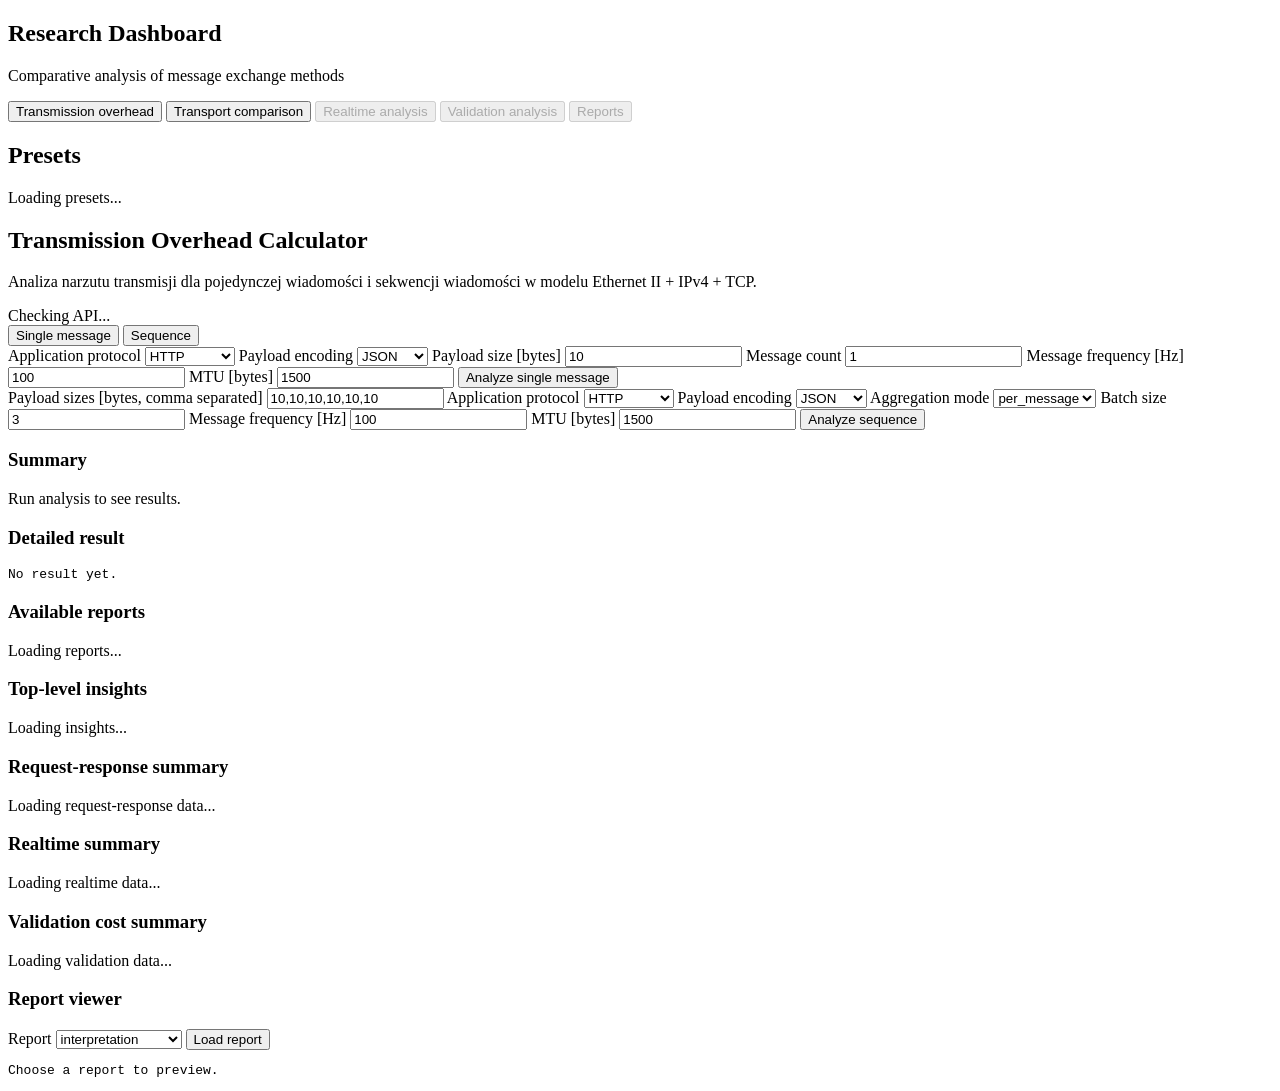
==== app/frontend/static/index.html @ 970f2571 "frontend" ====
<!DOCTYPE html>
<html lang="pl">
  <head>
    <meta charset="UTF-8" />
    <meta name="viewport" content="width=device-width, initial-scale=1.0" />
    <title>Network Message Comparison — Research Dashboard</title>
    <link rel="stylesheet" href="/static/styles.css" />
  </head>
  <body>
    <div class="layout">
      <aside class="sidebar">
        <h1 class="app-title">Research Dashboard</h1>
        <p class="app-subtitle">
          Comparative analysis of message exchange methods
        </p>

        <nav class="nav">
          <button class="nav-item active" id="nav-overhead">
            Transmission overhead
          </button>
          <button class="nav-item" id="nav-transport">
            Transport comparison
          </button>
          <button class="nav-item" disabled>Realtime analysis</button>
          <button class="nav-item" disabled>Validation analysis</button>
          <button class="nav-item" disabled>Reports</button>
        </nav>

        <section class="presets-panel">
          <h2>Presets</h2>
          <div id="presets-content">Loading presets...</div>
        </section>
      </aside>

      <main class="main-content">
        <header class="page-header">
          <div>
            <h2 id="page-title">Transmission Overhead Calculator</h2>
            <p id="page-description">
              Analiza narzutu transmisji dla pojedynczej wiadomości i sekwencji
              wiadomości w modelu Ethernet II + IPv4 + TCP.
            </p>
          </div>
          <div class="status-badge" id="api-status">Checking API...</div>
        </header>

        <section id="view-overhead">
          <section class="panel">
            <div class="mode-switch">
              <button id="single-tab" class="tab-button active">Single message</button>
              <button id="sequence-tab" class="tab-button">Sequence</button>
            </div>

            <div id="single-form-section">
              <form id="single-form" class="form-grid">
                <label>
                  Application protocol
                  <select name="application_protocol">
                    <option value="http">HTTP</option>
                    <option value="websocket">WebSocket</option>
                    <option value="grpc">gRPC</option>
                  </select>
                </label>

                <label>
                  Payload encoding
                  <select name="payload_encoding">
                    <option value="json">JSON</option>
                    <option value="protobuf">protobuf</option>
                  </select>
                </label>

                <label>
                  Payload size [bytes]
                  <input type="number" name="payload_size_bytes" value="10" min="1" />
                </label>

                <label>
                  Message count
                  <input type="number" name="message_count" value="1" min="1" />
                </label>

                <label>
                  Message frequency [Hz]
                  <input
                    type="number"
                    name="message_frequency_hz"
                    value="100"
                    min="0.0001"
                    step="0.1"
                  />
                </label>

                <label>
                  MTU [bytes]
                  <input type="number" name="mtu_bytes" value="1500" min="68" />
                </label>

                <button type="submit" class="primary-button">
                  Analyze single message
                </button>
              </form>
            </div>

            <div id="sequence-form-section" class="hidden">
              <form id="sequence-form" class="form-grid">
                <label class="wide">
                  Payload sizes [bytes, comma separated]
                  <input
                    type="text"
                    name="payload_sizes_bytes"
                    value="10,10,10,10,10,10"
                  />
                </label>

                <label>
                  Application protocol
                  <select name="application_protocol">
                    <option value="http">HTTP</option>
                    <option value="websocket">WebSocket</option>
                    <option value="grpc">gRPC</option>
                  </select>
                </label>

                <label>
                  Payload encoding
                  <select name="payload_encoding">
                    <option value="json">JSON</option>
                    <option value="protobuf">protobuf</option>
                  </select>
                </label>

                <label>
                  Aggregation mode
                  <select name="aggregation_mode">
                    <option value="per_message">per_message</option>
                    <option value="batched">batched</option>
                    <option value="nagle_like">nagle_like</option>
                  </select>
                </label>

                <label>
                  Batch size
                  <input type="number" name="batch_size" value="3" min="1" />
                </label>

                <label>
                  Message frequency [Hz]
                  <input
                    type="number"
                    name="message_frequency_hz"
                    value="100"
                    min="0.0001"
                    step="0.1"
                  />
                </label>

                <label>
                  MTU [bytes]
                  <input type="number" name="mtu_bytes" value="1500" min="68" />
                </label>

                <button type="submit" class="primary-button">
                  Analyze sequence
                </button>
              </form>
            </div>
          </section>

          <section class="panel">
            <h3>Summary</h3>
            <div id="summary-cards" class="summary-grid">
              <div class="summary-card muted">Run analysis to see results.</div>
            </div>
          </section>

          <section class="panel">
            <h3>Detailed result</h3>
            <pre id="result-json" class="result-box">No result yet.</pre>
          </section>
        </section>

        <section id="view-transport" class="hidden">
          <section class="panel">
            <h3>Available reports</h3>
            <div id="available-reports" class="summary-grid">
              <div class="summary-card muted">Loading reports...</div>
            </div>
          </section>

          <section class="panel">
            <h3>Top-level insights</h3>
            <div id="insights-cards" class="summary-grid">
              <div class="summary-card muted">Loading insights...</div>
            </div>
          </section>

          <section class="panel">
            <h3>Request-response summary</h3>
            <div id="transport-summary-cards" class="summary-grid">
              <div class="summary-card muted">Loading request-response data...</div>
            </div>
            <div id="request-response-table"></div>
          </section>

          <section class="panel">
            <h3>Realtime summary</h3>
            <div id="realtime-summary-cards" class="summary-grid">
              <div class="summary-card muted">Loading realtime data...</div>
            </div>
            <div id="realtime-table"></div>
          </section>

          <section class="panel">
            <h3>Validation cost summary</h3>
            <div id="validation-summary-cards" class="summary-grid">
              <div class="summary-card muted">Loading validation data...</div>
            </div>
            <div id="validation-table"></div>
          </section>

          <section class="panel">
            <h3>Report viewer</h3>
            <div class="report-viewer-controls">
              <label>
                Report
                <select id="report-select">
                  <option value="interpretation">interpretation</option>
                  <option value="combined">combined</option>
                  <option value="request-response">request-response</option>
                  <option value="realtime-fetch">realtime-fetch</option>
                  <option value="message-size">message-size</option>
                  <option value="validation-cost">validation-cost</option>
                  <option value="overhead-demo">overhead-demo</option>
                </select>
              </label>
              <button id="load-report-button" class="primary-button secondary-button">
                Load report
              </button>
            </div>
            <pre id="report-viewer" class="result-box">Choose a report to preview.</pre>
          </section>
        </section>
      </main>
    </div>

    <script src="/static/app.js"></script>
  </body>
</html>
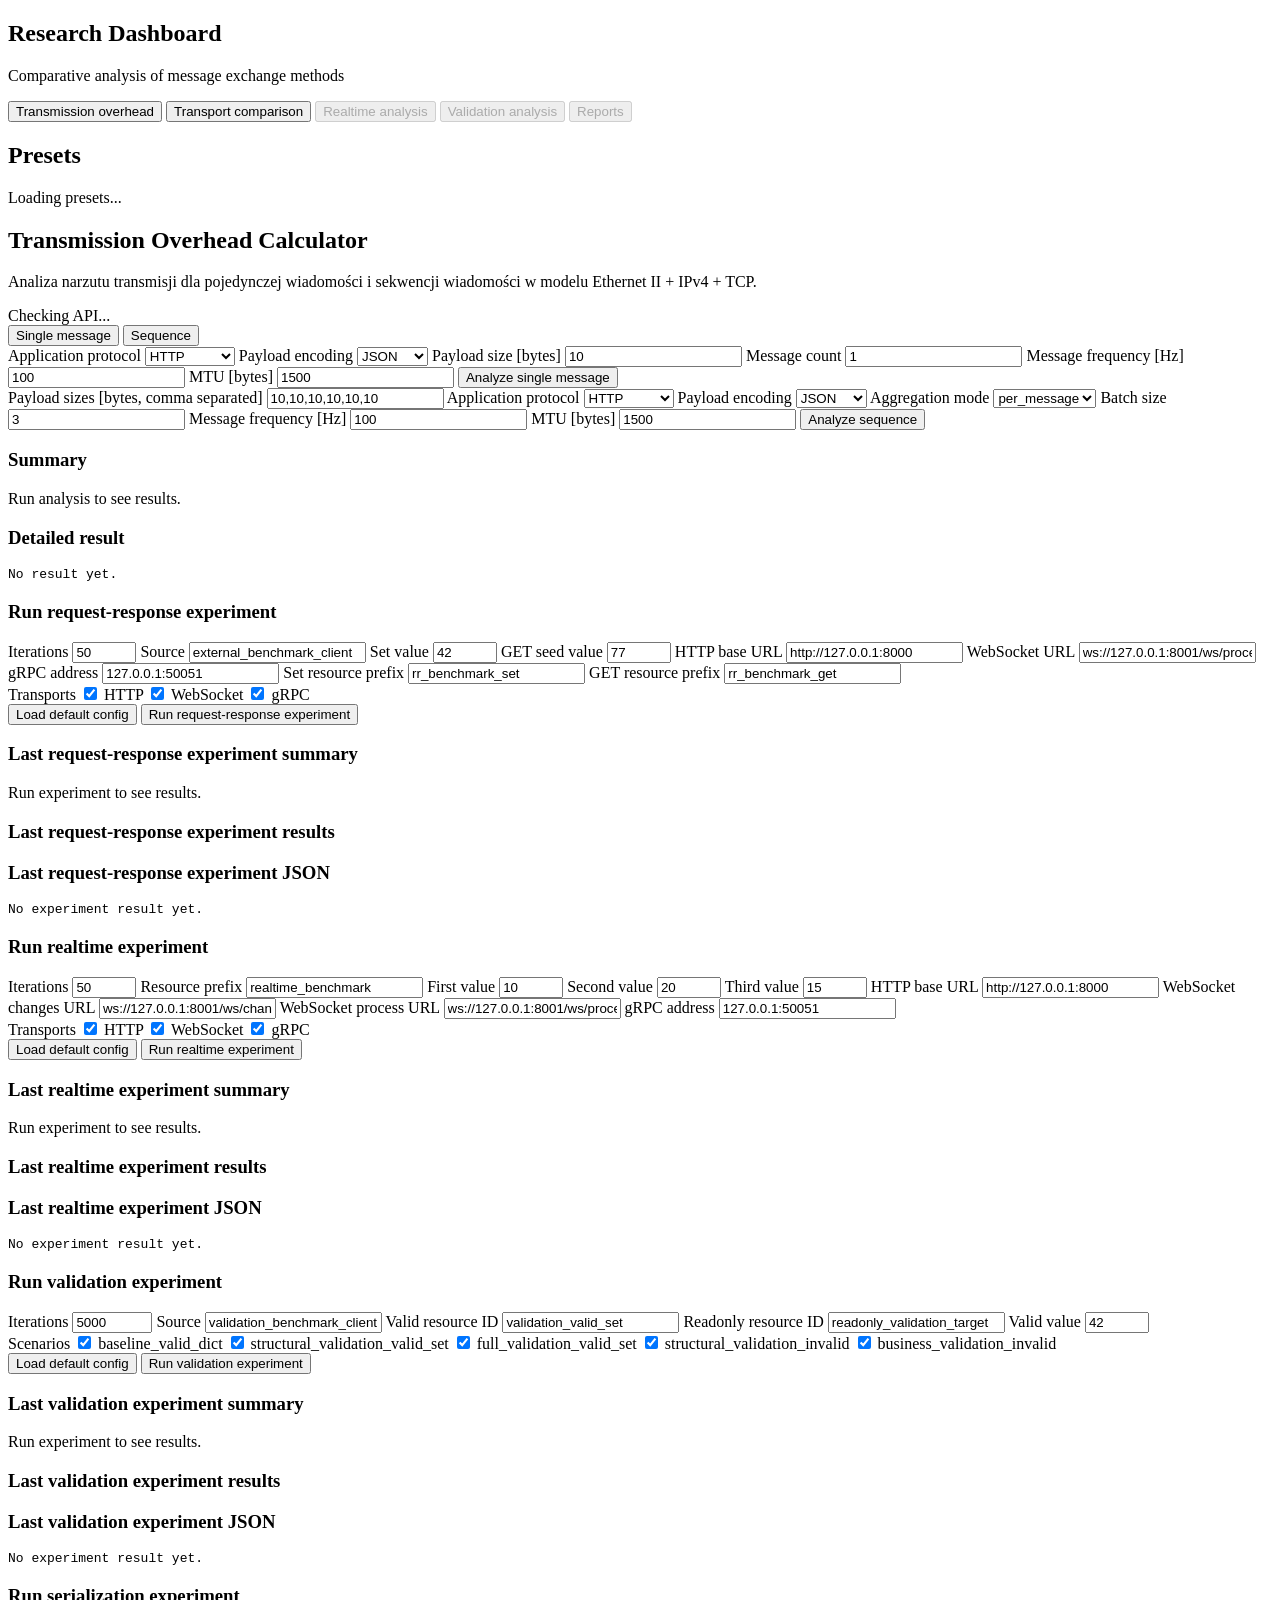
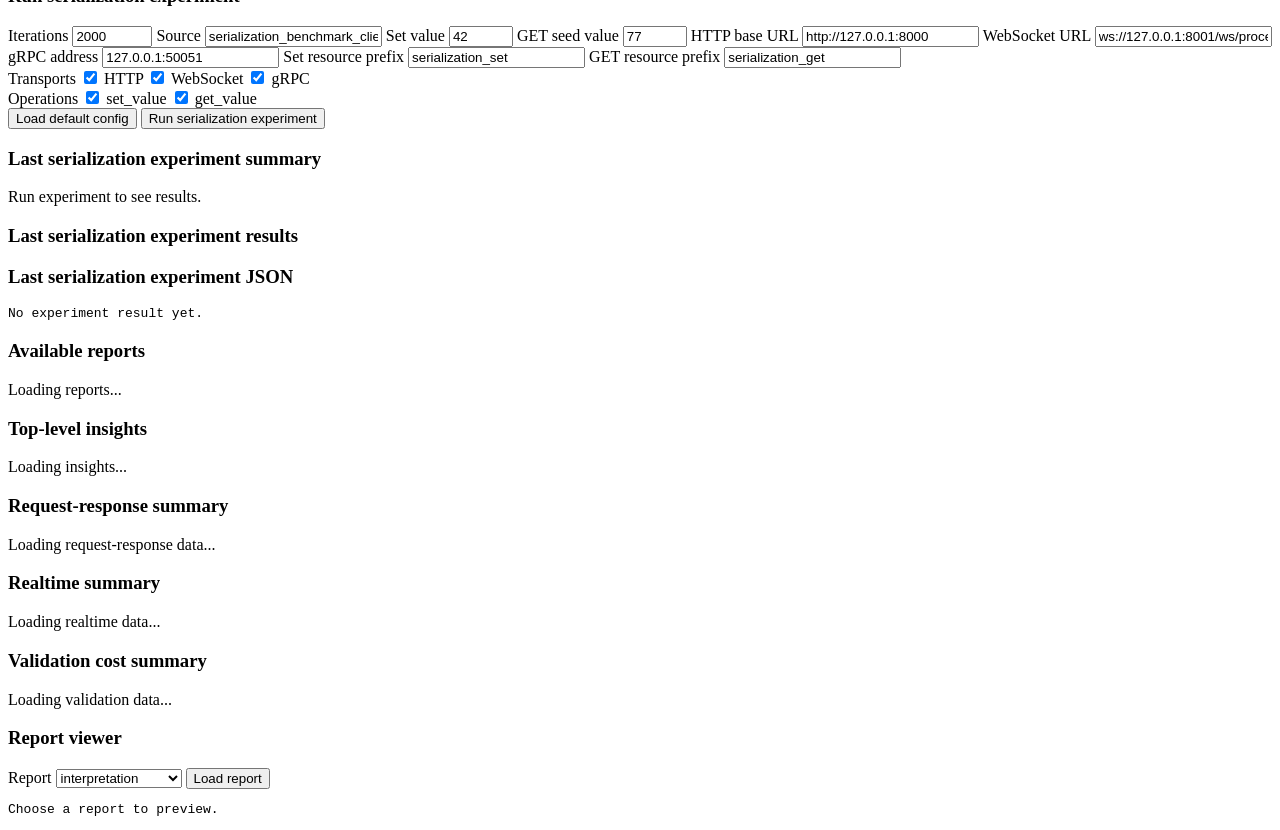
==== commit c5d66d3f: "parameterization" ====
--- a/app/frontend/static/index.html
+++ b/app/frontend/static/index.html
@@ -182,6 +182,374 @@
 
         <section id="view-transport" class="hidden">
           <section class="panel">
+            <h3>Run request-response experiment</h3>
+            <form id="request-response-experiment-form" class="form-grid">
+              <label>
+                Iterations
+                <input type="number" name="iterations" value="50" min="1" max="5000" />
+              </label>
+
+              <label>
+                Source
+                <input type="text" name="source" value="external_benchmark_client" />
+              </label>
+
+              <label>
+                Set value
+                <input type="number" name="set_value" value="42" min="0" max="1000" />
+              </label>
+
+              <label>
+                GET seed value
+                <input type="number" name="get_seed_value" value="77" min="0" max="1000" />
+              </label>
+
+              <label>
+                HTTP base URL
+                <input type="text" name="http_base_url" value="http://127.0.0.1:8000" />
+              </label>
+
+              <label>
+                WebSocket URL
+                <input type="text" name="ws_url" value="ws://127.0.0.1:8001/ws/process" />
+              </label>
+
+              <label>
+                gRPC address
+                <input type="text" name="grpc_address" value="127.0.0.1:50051" />
+              </label>
+
+              <label>
+                Set resource prefix
+                <input type="text" name="set_resource_prefix" value="rr_benchmark_set" />
+              </label>
+
+              <label>
+                GET resource prefix
+                <input type="text" name="get_resource_prefix" value="rr_benchmark_get" />
+              </label>
+
+              <div class="checkbox-group wide">
+                <span class="checkbox-group-title">Transports</span>
+                <label class="checkbox-inline">
+                  <input type="checkbox" name="transport_http" checked />
+                  HTTP
+                </label>
+                <label class="checkbox-inline">
+                  <input type="checkbox" name="transport_ws" checked />
+                  WebSocket
+                </label>
+                <label class="checkbox-inline">
+                  <input type="checkbox" name="transport_grpc" checked />
+                  gRPC
+                </label>
+              </div>
+
+              <div class="form-actions wide">
+                <button type="button" id="load-request-response-defaults" class="primary-button secondary-button">
+                  Load default config
+                </button>
+                <button type="submit" class="primary-button">
+                  Run request-response experiment
+                </button>
+              </div>
+            </form>
+          </section>
+
+          <section class="panel">
+            <h3>Last request-response experiment summary</h3>
+            <div id="request-response-run-summary" class="summary-grid">
+              <div class="summary-card muted">Run experiment to see results.</div>
+            </div>
+          </section>
+
+          <section class="panel">
+            <h3>Last request-response experiment results</h3>
+            <div id="request-response-run-table"></div>
+          </section>
+
+          <section class="panel">
+            <h3>Last request-response experiment JSON</h3>
+            <pre id="request-response-run-json" class="result-box">No experiment result yet.</pre>
+          </section>
+
+          <section class="panel">
+            <h3>Run realtime experiment</h3>
+            <form id="realtime-experiment-form" class="form-grid">
+              <label>
+                Iterations
+                <input type="number" name="iterations" value="50" min="1" max="5000" />
+              </label>
+
+              <label>
+                Resource prefix
+                <input type="text" name="resource_prefix" value="realtime_benchmark" />
+              </label>
+
+              <label>
+                First value
+                <input type="number" name="first_value" value="10" min="0" max="1000" />
+              </label>
+
+              <label>
+                Second value
+                <input type="number" name="second_value" value="20" min="0" max="1000" />
+              </label>
+
+              <label>
+                Third value
+                <input type="number" name="third_value" value="15" min="0" max="1000" />
+              </label>
+
+              <label>
+                HTTP base URL
+                <input type="text" name="http_base_url" value="http://127.0.0.1:8000" />
+              </label>
+
+              <label>
+                WebSocket changes URL
+                <input type="text" name="ws_changes_url" value="ws://127.0.0.1:8001/ws/changes" />
+              </label>
+
+              <label>
+                WebSocket process URL
+                <input type="text" name="ws_process_url" value="ws://127.0.0.1:8001/ws/process" />
+              </label>
+
+              <label>
+                gRPC address
+                <input type="text" name="grpc_address" value="127.0.0.1:50051" />
+              </label>
+
+              <div class="checkbox-group wide">
+                <span class="checkbox-group-title">Transports</span>
+                <label class="checkbox-inline">
+                  <input type="checkbox" name="realtime_transport_http" checked />
+                  HTTP
+                </label>
+                <label class="checkbox-inline">
+                  <input type="checkbox" name="realtime_transport_ws" checked />
+                  WebSocket
+                </label>
+                <label class="checkbox-inline">
+                  <input type="checkbox" name="realtime_transport_grpc" checked />
+                  gRPC
+                </label>
+              </div>
+
+              <div class="form-actions wide">
+                <button type="button" id="load-realtime-defaults" class="primary-button secondary-button">
+                  Load default config
+                </button>
+                <button type="submit" class="primary-button">
+                  Run realtime experiment
+                </button>
+              </div>
+            </form>
+          </section>
+
+          <section class="panel">
+            <h3>Last realtime experiment summary</h3>
+            <div id="realtime-run-summary" class="summary-grid">
+              <div class="summary-card muted">Run experiment to see results.</div>
+            </div>
+          </section>
+
+          <section class="panel">
+            <h3>Last realtime experiment results</h3>
+            <div id="realtime-run-table"></div>
+          </section>
+
+          <section class="panel">
+            <h3>Last realtime experiment JSON</h3>
+            <pre id="realtime-run-json" class="result-box">No experiment result yet.</pre>
+          </section>
+
+          <section class="panel">
+            <h3>Run validation experiment</h3>
+            <form id="validation-experiment-form" class="form-grid">
+              <label>
+                Iterations
+                <input type="number" name="iterations" value="5000" min="1" max="200000" />
+              </label>
+
+              <label>
+                Source
+                <input type="text" name="source" value="validation_benchmark_client" />
+              </label>
+
+              <label>
+                Valid resource ID
+                <input type="text" name="valid_resource_id" value="validation_valid_set" />
+              </label>
+
+              <label>
+                Readonly resource ID
+                <input type="text" name="readonly_resource_id" value="readonly_validation_target" />
+              </label>
+
+              <label>
+                Valid value
+                <input type="number" name="valid_value" value="42" min="0" max="1000" />
+              </label>
+
+              <div class="checkbox-group wide">
+                <span class="checkbox-group-title">Scenarios</span>
+                <label class="checkbox-inline">
+                  <input type="checkbox" name="scenario_baseline_valid_dict" checked />
+                  baseline_valid_dict
+                </label>
+                <label class="checkbox-inline">
+                  <input type="checkbox" name="scenario_structural_validation_valid_set" checked />
+                  structural_validation_valid_set
+                </label>
+                <label class="checkbox-inline">
+                  <input type="checkbox" name="scenario_full_validation_valid_set" checked />
+                  full_validation_valid_set
+                </label>
+                <label class="checkbox-inline">
+                  <input type="checkbox" name="scenario_structural_validation_invalid" checked />
+                  structural_validation_invalid
+                </label>
+                <label class="checkbox-inline">
+                  <input type="checkbox" name="scenario_business_validation_invalid" checked />
+                  business_validation_invalid
+                </label>
+              </div>
+
+              <div class="form-actions wide">
+                <button type="button" id="load-validation-defaults" class="primary-button secondary-button">
+                  Load default config
+                </button>
+                <button type="submit" class="primary-button">
+                  Run validation experiment
+                </button>
+              </div>
+            </form>
+          </section>
+
+          <section class="panel">
+            <h3>Last validation experiment summary</h3>
+            <div id="validation-run-summary" class="summary-grid">
+              <div class="summary-card muted">Run experiment to see results.</div>
+            </div>
+          </section>
+
+          <section class="panel">
+            <h3>Last validation experiment results</h3>
+            <div id="validation-run-table"></div>
+          </section>
+
+          <section class="panel">
+            <h3>Last validation experiment JSON</h3>
+            <pre id="validation-run-json" class="result-box">No experiment result yet.</pre>
+          </section>
+
+          <section class="panel">
+            <h3>Run serialization experiment</h3>
+            <form id="serialization-experiment-form" class="form-grid">
+              <label>
+                Iterations
+                <input type="number" name="iterations" value="2000" min="1" max="100000" />
+              </label>
+
+              <label>
+                Source
+                <input type="text" name="source" value="serialization_benchmark_client" />
+              </label>
+
+              <label>
+                Set value
+                <input type="number" name="set_value" value="42" min="0" max="1000" />
+              </label>
+
+              <label>
+                GET seed value
+                <input type="number" name="get_seed_value" value="77" min="0" max="1000" />
+              </label>
+
+              <label>
+                HTTP base URL
+                <input type="text" name="http_base_url" value="http://127.0.0.1:8000" />
+              </label>
+
+              <label>
+                WebSocket URL
+                <input type="text" name="ws_url" value="ws://127.0.0.1:8001/ws/process" />
+              </label>
+
+              <label>
+                gRPC address
+                <input type="text" name="grpc_address" value="127.0.0.1:50051" />
+              </label>
+
+              <label>
+                Set resource prefix
+                <input type="text" name="set_resource_prefix" value="serialization_set" />
+              </label>
+
+              <label>
+                GET resource prefix
+                <input type="text" name="get_resource_prefix" value="serialization_get" />
+              </label>
+
+              <div class="checkbox-group wide">
+                <span class="checkbox-group-title">Transports</span>
+                <label class="checkbox-inline">
+                  <input type="checkbox" name="serialization_transport_http" checked />
+                  HTTP
+                </label>
+                <label class="checkbox-inline">
+                  <input type="checkbox" name="serialization_transport_ws" checked />
+                  WebSocket
+                </label>
+                <label class="checkbox-inline">
+                  <input type="checkbox" name="serialization_transport_grpc" checked />
+                  gRPC
+                </label>
+              </div>
+
+              <div class="checkbox-group wide">
+                <span class="checkbox-group-title">Operations</span>
+                <label class="checkbox-inline">
+                  <input type="checkbox" name="serialization_operation_set_value" checked />
+                  set_value
+                </label>
+                <label class="checkbox-inline">
+                  <input type="checkbox" name="serialization_operation_get_value" checked />
+                  get_value
+                </label>
+              </div>
+
+              <div class="form-actions wide">
+                <button type="button" id="load-serialization-defaults" class="primary-button secondary-button">
+                  Load default config
+                </button>
+                <button type="submit" class="primary-button">
+                  Run serialization experiment
+                </button>
+              </div>
+            </form>
+          </section>
+
+          <section class="panel">
+            <h3>Last serialization experiment summary</h3>
+            <div id="serialization-run-summary" class="summary-grid">
+              <div class="summary-card muted">Run experiment to see results.</div>
+            </div>
+          </section>
+
+          <section class="panel">
+            <h3>Last serialization experiment results</h3>
+            <div id="serialization-run-table"></div>
+          </section>
+
+          <section class="panel">
+            <h3>Last serialization experiment JSON</h3>
+            <pre id="serialization-run-json" class="result-box">No experiment result yet.</pre>
+          </section>
+
+          <section class="panel">
             <h3>Available reports</h3>
             <div id="available-reports" class="summary-grid">
               <div class="summary-card muted">Loading reports...</div>
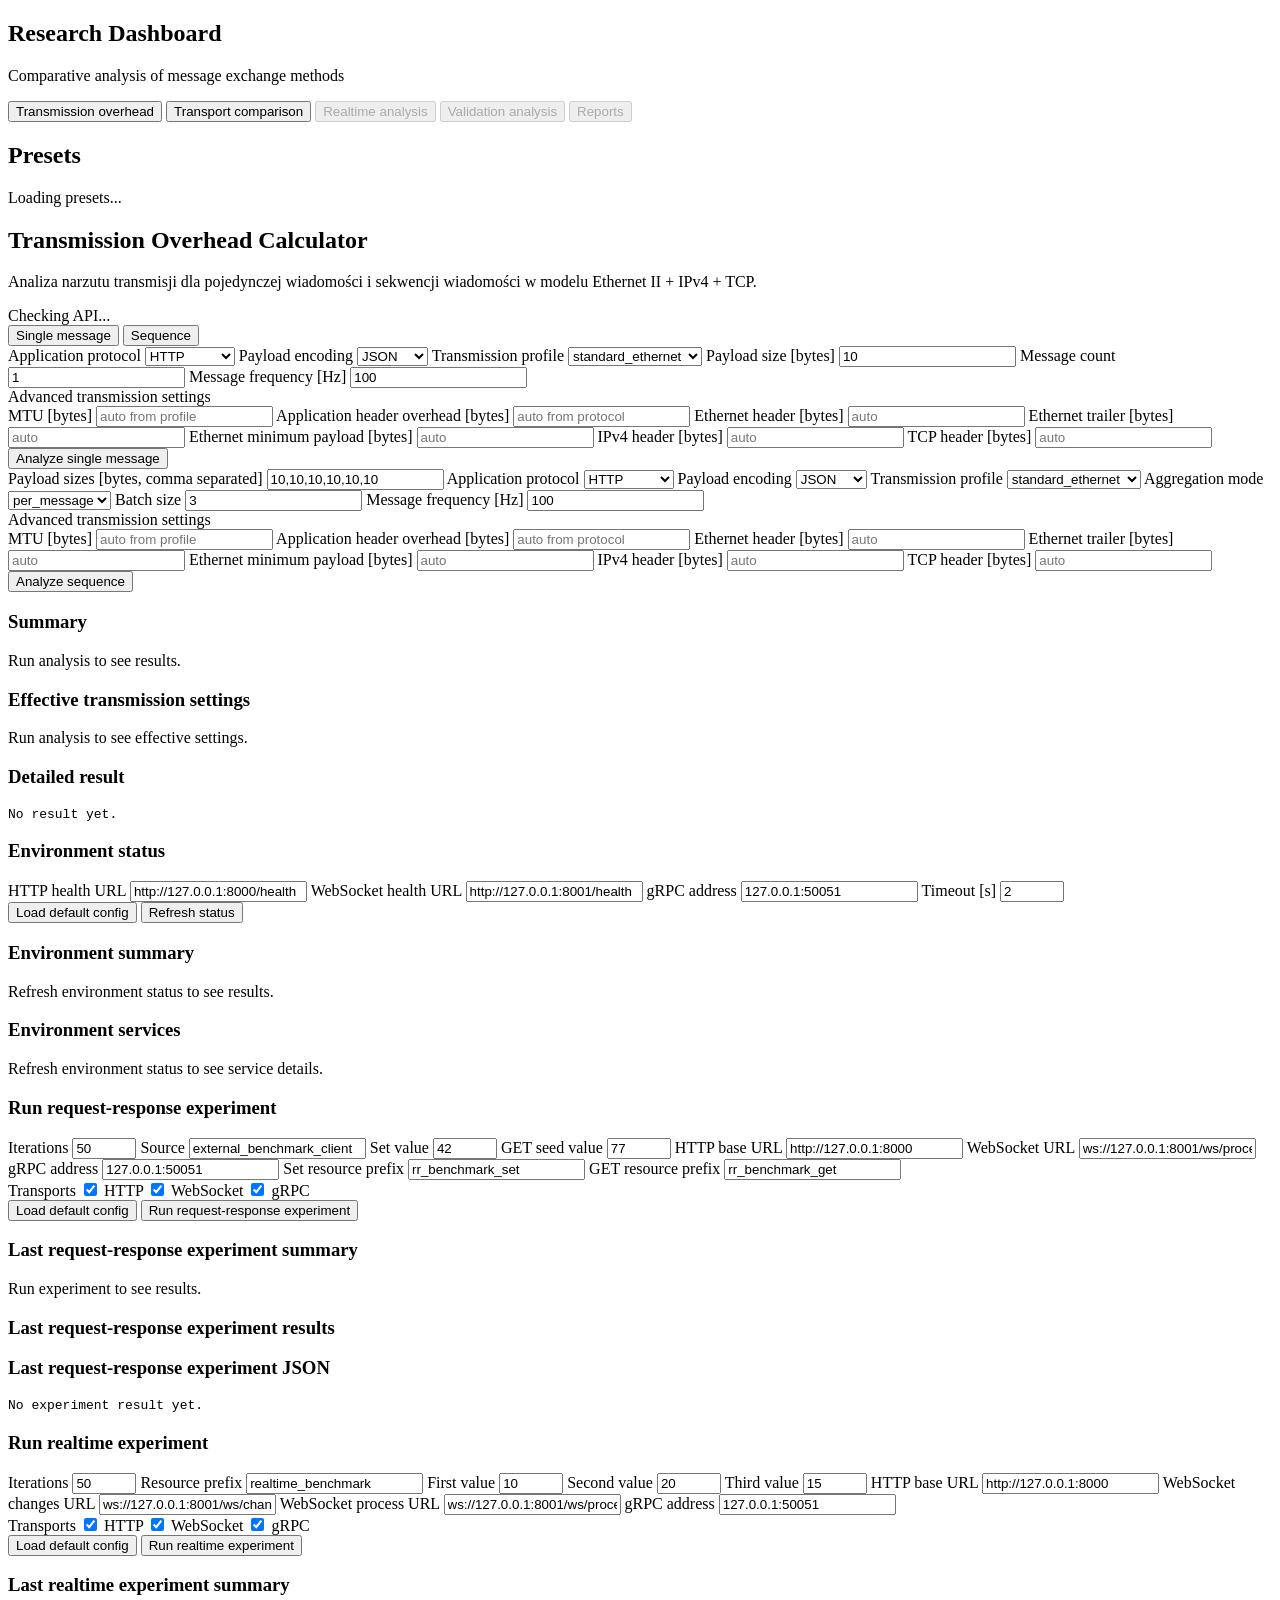
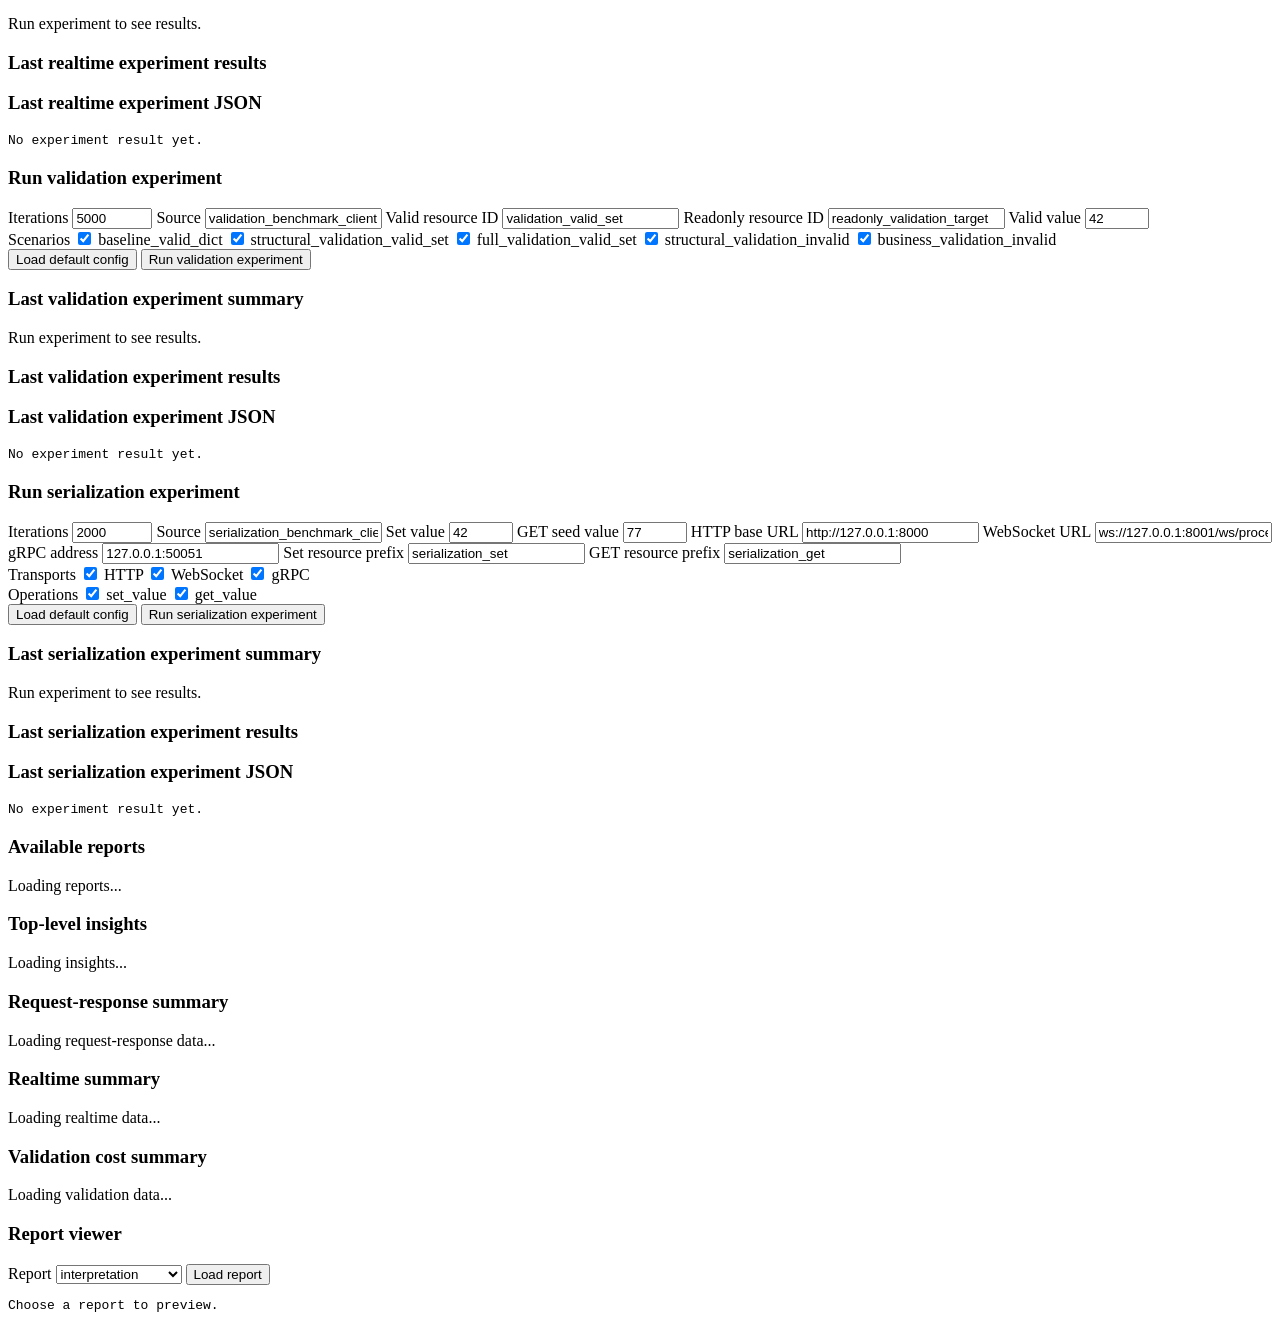
==== commit f7a9854c: "next step" ====
--- a/app/frontend/static/index.html
+++ b/app/frontend/static/index.html
@@ -71,6 +71,16 @@
                 </label>
 
                 <label>
+                  Transmission profile
+                  <select name="transmission_profile">
+                    <option value="standard_ethernet">standard_ethernet</option>
+                    <option value="constrained_mtu">constrained_mtu</option>
+                    <option value="tcp_options_heavy">tcp_options_heavy</option>
+                    <option value="jumbo_frame">jumbo_frame</option>
+                  </select>
+                </label>
+
+                <label>
                   Payload size [bytes]
                   <input type="number" name="payload_size_bytes" value="10" min="1" />
                 </label>
@@ -91,9 +101,43 @@
                   />
                 </label>
 
+                <div class="checkbox-group wide">
+                  <span class="checkbox-group-title">Advanced transmission settings</span>
+                </div>
+
                 <label>
                   MTU [bytes]
-                  <input type="number" name="mtu_bytes" value="1500" min="68" />
+                  <input type="number" name="mtu_bytes" placeholder="auto from profile" min="68" />
+                </label>
+
+                <label>
+                  Application header overhead [bytes]
+                  <input type="number" name="application_header_overhead_bytes" placeholder="auto from protocol" min="0" />
+                </label>
+
+                <label>
+                  Ethernet header [bytes]
+                  <input type="number" name="ethernet_header_size_bytes" placeholder="auto" min="0" />
+                </label>
+
+                <label>
+                  Ethernet trailer [bytes]
+                  <input type="number" name="ethernet_trailer_size_bytes" placeholder="auto" min="0" />
+                </label>
+
+                <label>
+                  Ethernet minimum payload [bytes]
+                  <input type="number" name="ethernet_min_payload_bytes" placeholder="auto" min="0" />
+                </label>
+
+                <label>
+                  IPv4 header [bytes]
+                  <input type="number" name="ipv4_header_size_bytes" placeholder="auto" min="0" />
+                </label>
+
+                <label>
+                  TCP header [bytes]
+                  <input type="number" name="tcp_header_size_bytes" placeholder="auto" min="0" />
                 </label>
 
                 <button type="submit" class="primary-button">
@@ -131,6 +175,16 @@
                 </label>
 
                 <label>
+                  Transmission profile
+                  <select name="transmission_profile">
+                    <option value="standard_ethernet">standard_ethernet</option>
+                    <option value="constrained_mtu">constrained_mtu</option>
+                    <option value="tcp_options_heavy">tcp_options_heavy</option>
+                    <option value="jumbo_frame">jumbo_frame</option>
+                  </select>
+                </label>
+
+                <label>
                   Aggregation mode
                   <select name="aggregation_mode">
                     <option value="per_message">per_message</option>
@@ -155,9 +209,43 @@
                   />
                 </label>
 
+                <div class="checkbox-group wide">
+                  <span class="checkbox-group-title">Advanced transmission settings</span>
+                </div>
+
                 <label>
                   MTU [bytes]
-                  <input type="number" name="mtu_bytes" value="1500" min="68" />
+                  <input type="number" name="mtu_bytes" placeholder="auto from profile" min="68" />
+                </label>
+
+                <label>
+                  Application header overhead [bytes]
+                  <input type="number" name="application_header_overhead_bytes" placeholder="auto from protocol" min="0" />
+                </label>
+
+                <label>
+                  Ethernet header [bytes]
+                  <input type="number" name="ethernet_header_size_bytes" placeholder="auto" min="0" />
+                </label>
+
+                <label>
+                  Ethernet trailer [bytes]
+                  <input type="number" name="ethernet_trailer_size_bytes" placeholder="auto" min="0" />
+                </label>
+
+                <label>
+                  Ethernet minimum payload [bytes]
+                  <input type="number" name="ethernet_min_payload_bytes" placeholder="auto" min="0" />
+                </label>
+
+                <label>
+                  IPv4 header [bytes]
+                  <input type="number" name="ipv4_header_size_bytes" placeholder="auto" min="0" />
+                </label>
+
+                <label>
+                  TCP header [bytes]
+                  <input type="number" name="tcp_header_size_bytes" placeholder="auto" min="0" />
                 </label>
 
                 <button type="submit" class="primary-button">
@@ -175,12 +263,93 @@
           </section>
 
           <section class="panel">
+            <h3>Effective transmission settings</h3>
+            <div id="effective-settings-box" class="summary-grid">
+              <div class="summary-card muted">Run analysis to see effective settings.</div>
+            </div>
+          </section>
+
+          <section class="panel">
             <h3>Detailed result</h3>
             <pre id="result-json" class="result-box">No result yet.</pre>
           </section>
         </section>
 
         <section id="view-transport" class="hidden">
+         <section class="panel">
+          <h3>Environment status</h3>
+          <form id="environment-status-form" class="form-grid">
+            <label>
+              HTTP health URL
+              <input
+                type="text"
+                name="http_health_url"
+                value="http://127.0.0.1:8000/health"
+              />
+            </label>
+
+            <label>
+              WebSocket health URL
+              <input
+                type="text"
+                name="ws_health_url"
+                value="http://127.0.0.1:8001/health"
+              />
+            </label>
+
+            <label>
+              gRPC address
+              <input
+                type="text"
+                name="grpc_address"
+                value="127.0.0.1:50051"
+              />
+            </label>
+
+            <label>
+              Timeout [s]
+              <input
+                type="number"
+                name="timeout_seconds"
+                value="2"
+                min="0.1"
+                max="10"
+                step="0.1"
+              />
+            </label>
+
+            <div class="form-actions wide">
+              <button
+                type="button"
+                id="load-environment-defaults"
+                class="primary-button secondary-button"
+              >
+                Load default config
+              </button>
+              <button
+                type="submit"
+                id="refresh-environment-status"
+                class="primary-button"
+              >
+                Refresh status
+              </button>
+            </div>
+          </form>
+        </section>
+
+        <section class="panel">
+          <h3>Environment summary</h3>
+          <div id="environment-status-summary" class="summary-grid">
+            <div class="summary-card muted">Refresh environment status to see results.</div>
+          </div>
+        </section>
+
+        <section class="panel">
+          <h3>Environment services</h3>
+          <div id="environment-status-table">
+            <div class="summary-card muted">Refresh environment status to see service details.</div>
+          </div>
+        </section>
           <section class="panel">
             <h3>Run request-response experiment</h3>
             <form id="request-response-experiment-form" class="form-grid">
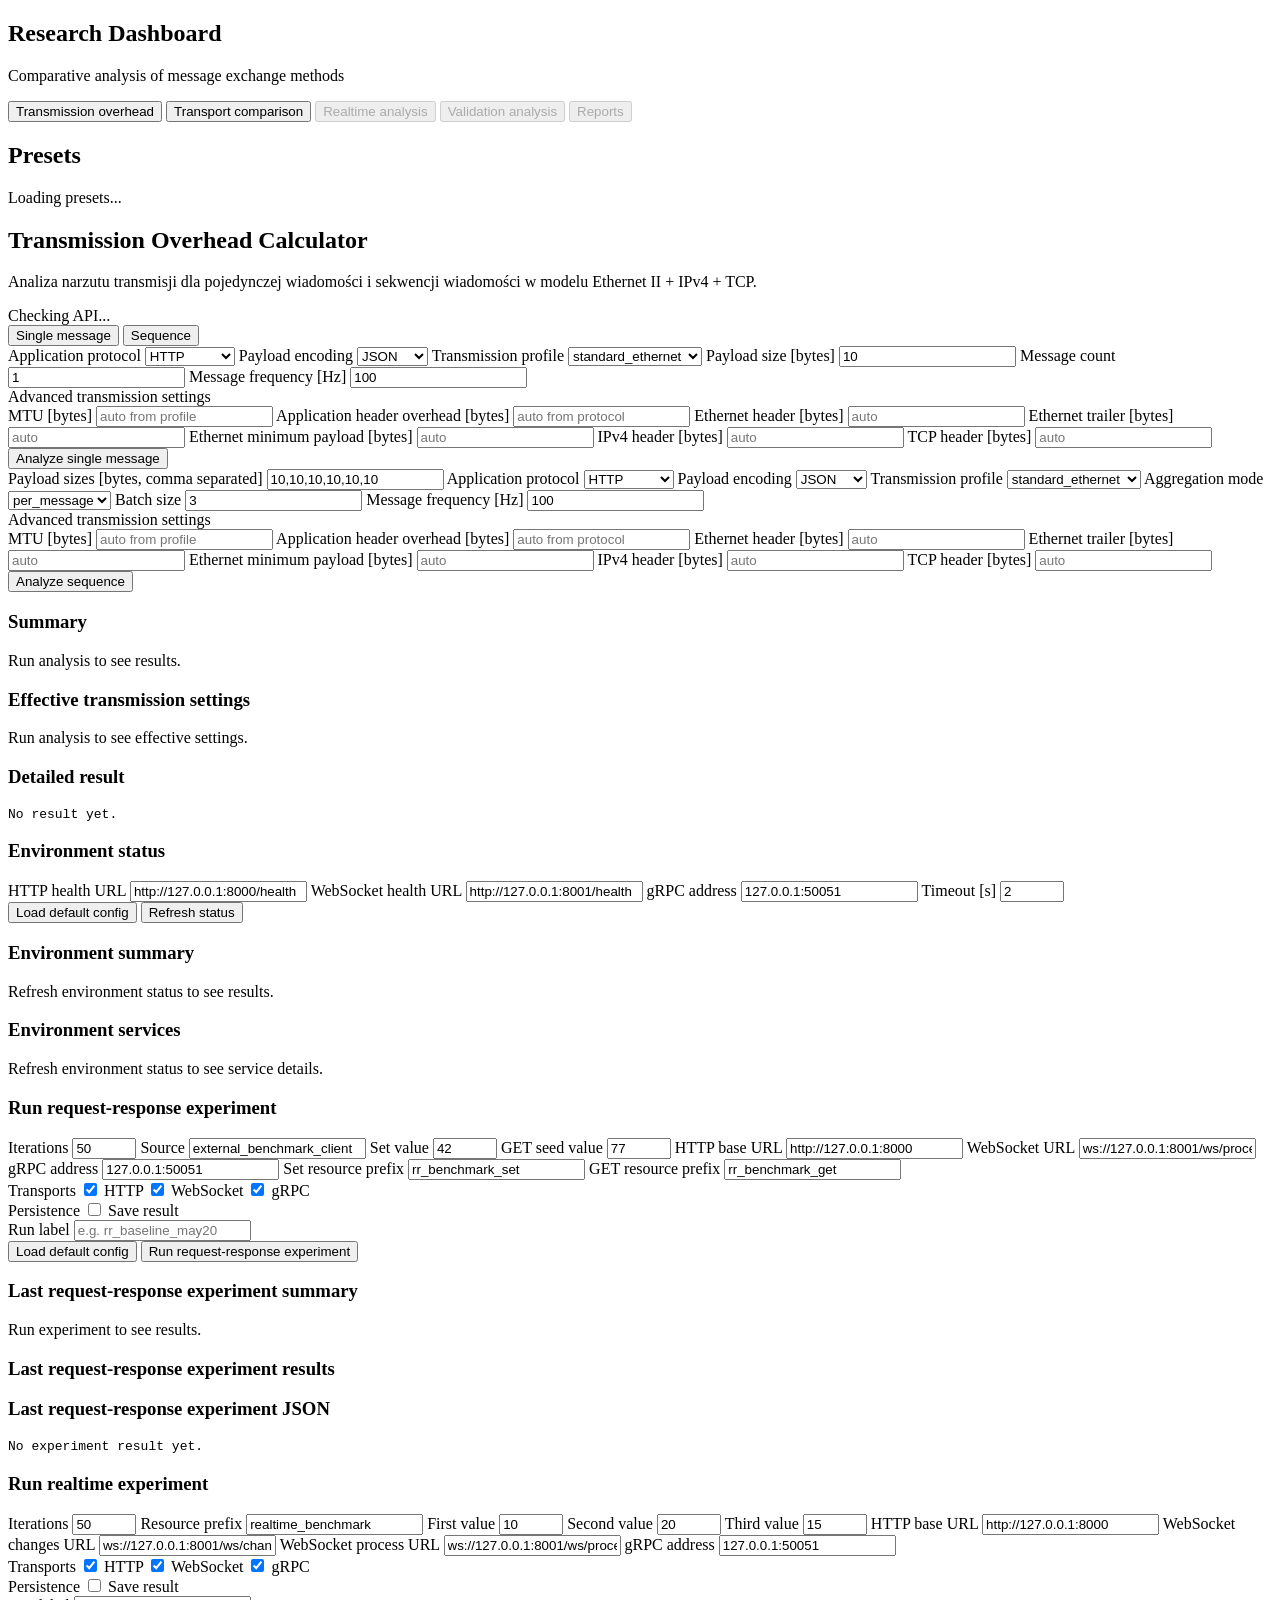
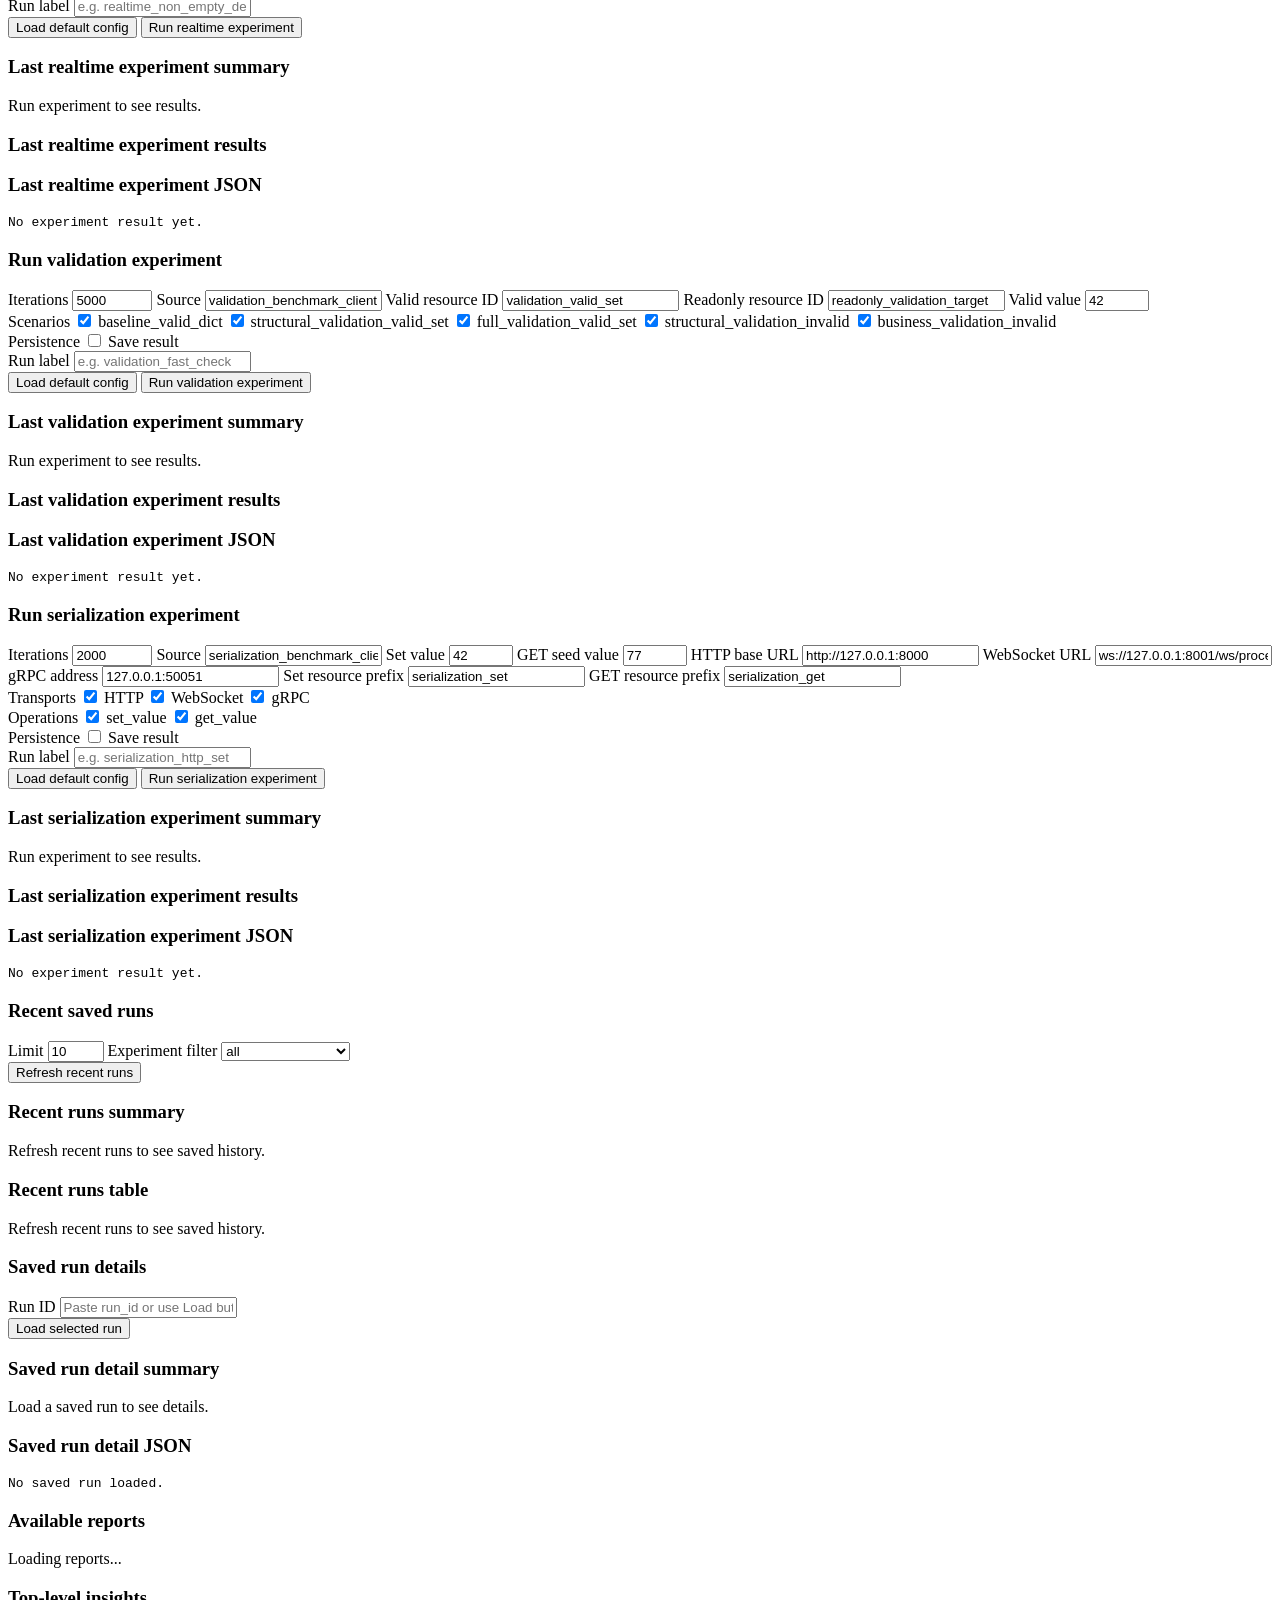
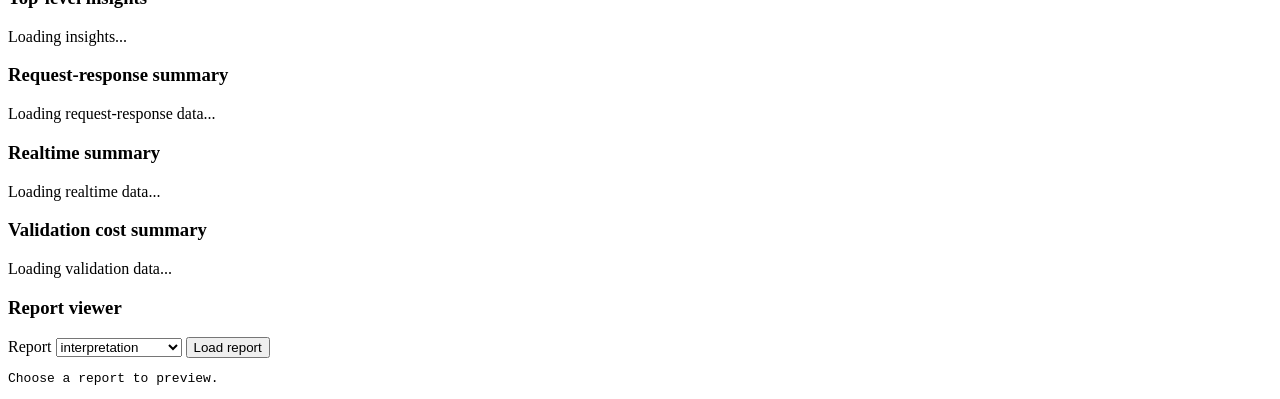
==== commit 4e0ac28c: "Save results" ====
--- a/app/frontend/static/index.html
+++ b/app/frontend/static/index.html
@@ -414,6 +414,23 @@
                 </label>
               </div>
 
+              <div class="checkbox-group wide">
+                <span class="checkbox-group-title">Persistence</span>
+                <label class="checkbox-inline">
+                  <input type="checkbox" name="request_response_save_result" />
+                  Save result
+                </label>
+              </div>
+
+              <label class="wide">
+                Run label
+                <input
+                  type="text"
+                  name="request_response_run_label"
+                  placeholder="e.g. rr_baseline_may20"
+                />
+              </label>
+
               <div class="form-actions wide">
                 <button type="button" id="load-request-response-defaults" class="primary-button secondary-button">
                   Load default config
@@ -506,6 +523,23 @@
                 </label>
               </div>
 
+              <div class="checkbox-group wide">
+                <span class="checkbox-group-title">Persistence</span>
+                <label class="checkbox-inline">
+                  <input type="checkbox" name="realtime_save_result" />
+                  Save result
+                </label>
+              </div>
+
+              <label class="wide">
+                Run label
+                <input
+                  type="text"
+                  name="realtime_run_label"
+                  placeholder="e.g. realtime_non_empty_demo"
+                />
+              </label>
+
               <div class="form-actions wide">
                 <button type="button" id="load-realtime-defaults" class="primary-button secondary-button">
                   Load default config
@@ -586,6 +620,23 @@
                 </label>
               </div>
 
+              <div class="checkbox-group wide">
+                <span class="checkbox-group-title">Persistence</span>
+                <label class="checkbox-inline">
+                  <input type="checkbox" name="validation_save_result" />
+                  Save result
+                </label>
+              </div>
+
+              <label class="wide">
+                Run label
+                <input
+                  type="text"
+                  name="validation_run_label"
+                  placeholder="e.g. validation_fast_check"
+                />
+              </label>
+
               <div class="form-actions wide">
                 <button type="button" id="load-validation-defaults" class="primary-button secondary-button">
                   Load default config
@@ -690,6 +741,23 @@
                 </label>
               </div>
 
+              <div class="checkbox-group wide">
+                <span class="checkbox-group-title">Persistence</span>
+                <label class="checkbox-inline">
+                  <input type="checkbox" name="serialization_save_result" />
+                  Save result
+                </label>
+              </div>
+
+              <label class="wide">
+                Run label
+                <input
+                  type="text"
+                  name="serialization_run_label"
+                  placeholder="e.g. serialization_http_set"
+                />
+              </label>
+
               <div class="form-actions wide">
                 <button type="button" id="load-serialization-defaults" class="primary-button secondary-button">
                   Load default config
@@ -716,6 +784,96 @@
           <section class="panel">
             <h3>Last serialization experiment JSON</h3>
             <pre id="serialization-run-json" class="result-box">No experiment result yet.</pre>
+          </section>
+
+          <section class="panel">
+            <h3>Recent saved runs</h3>
+
+            <form id="recent-runs-form" class="form-grid">
+              <label>
+                Limit
+                <input
+                  type="number"
+                  name="limit"
+                  value="10"
+                  min="1"
+                  max="200"
+                />
+              </label>
+
+              <label>
+                Experiment filter
+                <select name="experiment_name">
+                  <option value="">all</option>
+                  <option value="request_response">request_response</option>
+                  <option value="realtime">realtime</option>
+                  <option value="validation">validation</option>
+                  <option value="serialization">serialization</option>
+                </select>
+              </label>
+
+              <div class="form-actions wide">
+                <button
+                  type="submit"
+                  id="refresh-recent-runs"
+                  class="primary-button"
+                >
+                  Refresh recent runs
+                </button>
+              </div>
+            </form>
+          </section>
+
+          <section class="panel">
+            <h3>Recent runs summary</h3>
+            <div id="recent-runs-summary" class="summary-grid">
+              <div class="summary-card muted">Refresh recent runs to see saved history.</div>
+            </div>
+          </section>
+
+          <section class="panel">
+            <h3>Recent runs table</h3>
+            <div id="recent-runs-table">
+              <div class="summary-card muted">Refresh recent runs to see saved history.</div>
+            </div>
+          </section>
+
+
+          <section class="panel">
+            <h3>Saved run details</h3>
+
+            <form id="saved-run-detail-form" class="form-grid">
+              <label class="wide">
+                Run ID
+                <input
+                  type="text"
+                  name="run_id"
+                  placeholder="Paste run_id or use Load button from recent runs"
+                />
+              </label>
+
+              <div class="form-actions wide">
+                <button
+                  type="submit"
+                  id="load-saved-run-detail"
+                  class="primary-button"
+                >
+                  Load selected run
+                </button>
+              </div>
+            </form>
+          </section>
+
+          <section class="panel">
+            <h3>Saved run detail summary</h3>
+            <div id="saved-run-detail-summary" class="summary-grid">
+              <div class="summary-card muted">Load a saved run to see details.</div>
+            </div>
+          </section>
+
+          <section class="panel">
+            <h3>Saved run detail JSON</h3>
+            <pre id="saved-run-detail-json" class="result-box">No saved run loaded.</pre>
           </section>
 
           <section class="panel">
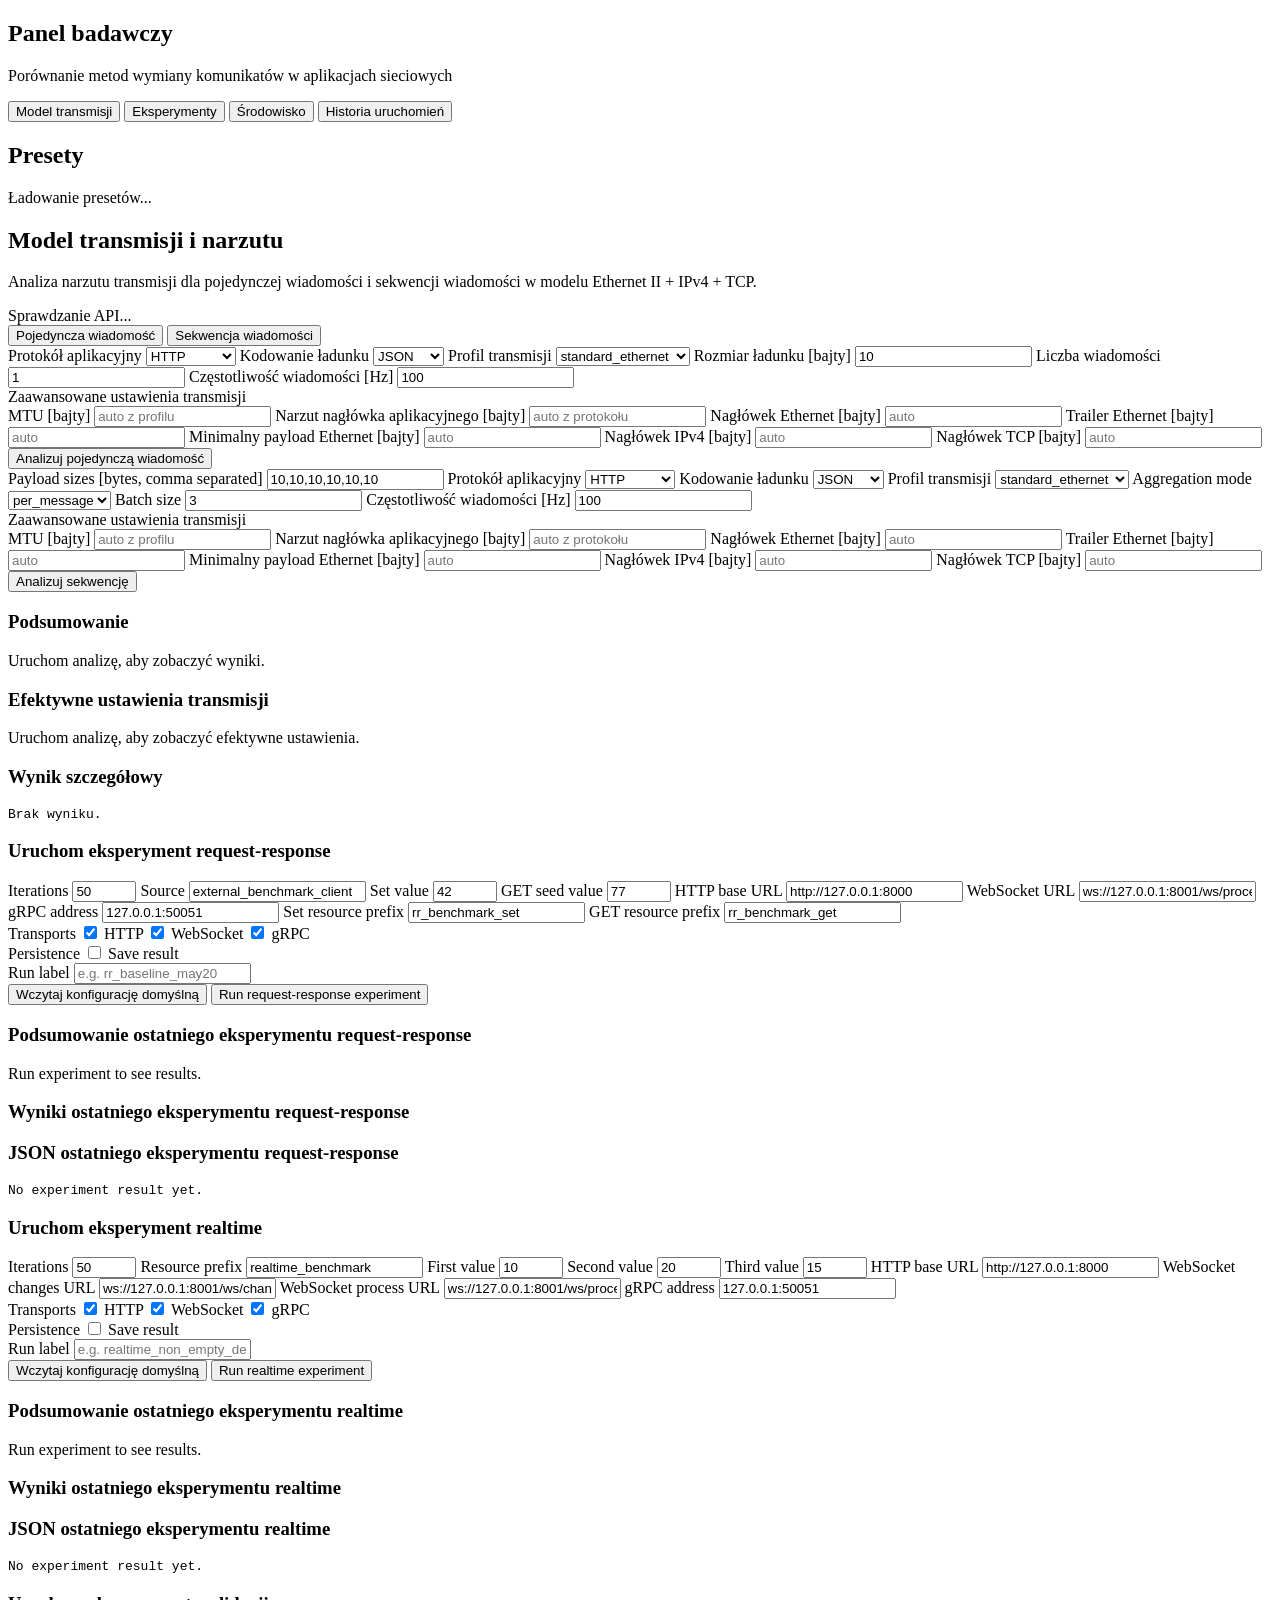
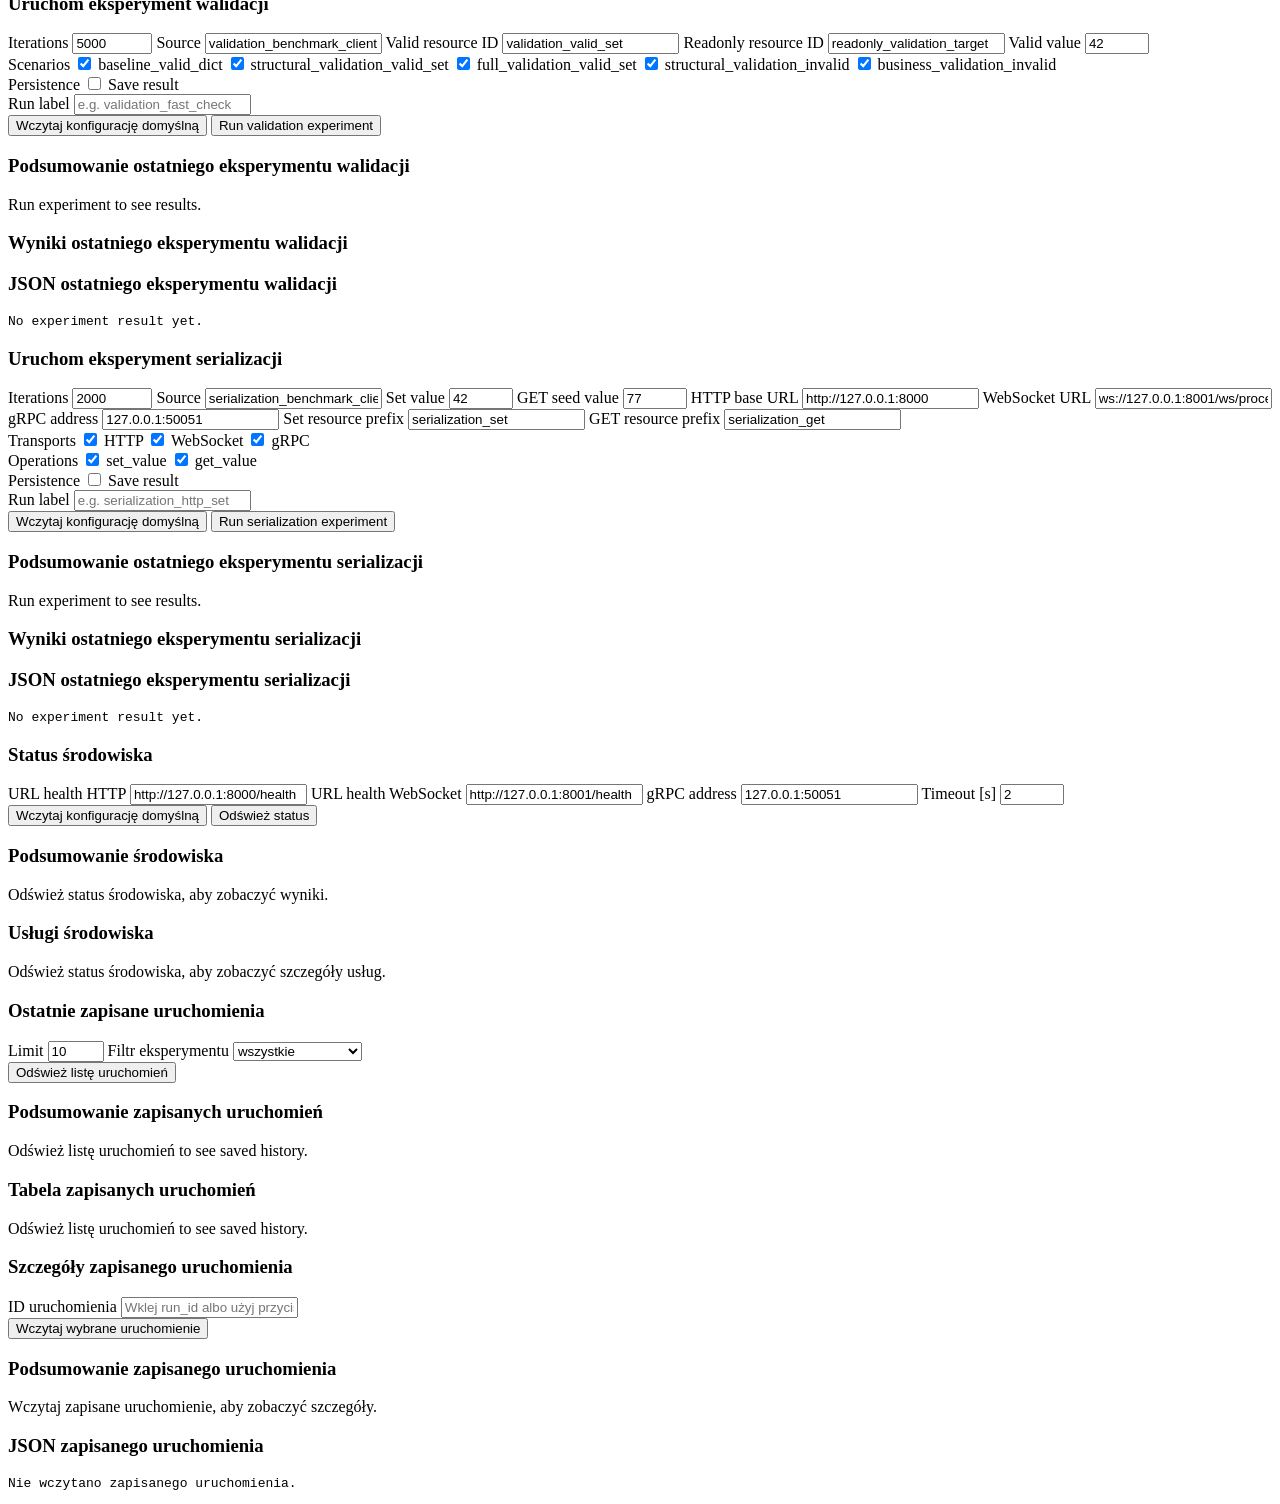
==== commit dfa5b4a9: "gui fix" ====
--- a/app/frontend/static/index.html
+++ b/app/frontend/static/index.html
@@ -1,944 +1,683 @@
 <!DOCTYPE html>
+
 <html lang="pl">
-  <head>
-    <meta charset="UTF-8" />
-    <meta name="viewport" content="width=device-width, initial-scale=1.0" />
-    <title>Network Message Comparison — Research Dashboard</title>
-    <link rel="stylesheet" href="/static/styles.css" />
-  </head>
-  <body>
-    <div class="layout">
-      <aside class="sidebar">
-        <h1 class="app-title">Research Dashboard</h1>
-        <p class="app-subtitle">
-          Comparative analysis of message exchange methods
+<head>
+<meta charset="utf-8"/>
+<meta content="width=device-width, initial-scale=1.0" name="viewport"/>
+<title>Network Message Comparison — Panel badawczy</title>
+<link href="/static/styles.css" rel="stylesheet"/>
+</head>
+<body>
+<div class="layout">
+<aside class="sidebar">
+<h1 class="app-title">Panel badawczy</h1>
+<p class="app-subtitle">
+          Porównanie metod wymiany komunikatów w aplikacjach sieciowych
         </p>
-
-        <nav class="nav">
-          <button class="nav-item active" id="nav-overhead">
-            Transmission overhead
-          </button>
-          <button class="nav-item" id="nav-transport">
-            Transport comparison
-          </button>
-          <button class="nav-item" disabled>Realtime analysis</button>
-          <button class="nav-item" disabled>Validation analysis</button>
-          <button class="nav-item" disabled>Reports</button>
-        </nav>
-
-        <section class="presets-panel">
-          <h2>Presets</h2>
-          <div id="presets-content">Loading presets...</div>
-        </section>
-      </aside>
-
-      <main class="main-content">
-        <header class="page-header">
-          <div>
-            <h2 id="page-title">Transmission Overhead Calculator</h2>
-            <p id="page-description">
+<nav class="nav"><button class="nav-item active" id="nav-overhead">Model transmisji</button>
+<button class="nav-item" id="nav-experiments">Eksperymenty</button>
+<button class="nav-item" id="nav-environment">Środowisko</button>
+<button class="nav-item" id="nav-history">Historia uruchomień</button>
+</nav>
+<section class="presets-panel">
+<h2>Presety</h2>
+<div id="presets-content">Ładowanie presetów...</div>
+</section>
+</aside>
+<main class="main-content">
+<header class="page-header">
+<div>
+<h2 id="page-title">Model transmisji i narzutu</h2>
+<p id="page-description">
               Analiza narzutu transmisji dla pojedynczej wiadomości i sekwencji
               wiadomości w modelu Ethernet II + IPv4 + TCP.
             </p>
-          </div>
-          <div class="status-badge" id="api-status">Checking API...</div>
-        </header>
-
-        <section id="view-overhead">
-          <section class="panel">
-            <div class="mode-switch">
-              <button id="single-tab" class="tab-button active">Single message</button>
-              <button id="sequence-tab" class="tab-button">Sequence</button>
-            </div>
-
-            <div id="single-form-section">
-              <form id="single-form" class="form-grid">
-                <label>
-                  Application protocol
+</div>
+<div class="status-badge" id="api-status">Sprawdzanie API...</div>
+</header>
+<section id="view-overhead">
+<section class="panel">
+<div class="mode-switch">
+<button class="tab-button active" id="single-tab">Pojedyncza wiadomość</button>
+<button class="tab-button" id="sequence-tab">Sekwencja wiadomości</button>
+</div>
+<div id="single-form-section">
+<form class="form-grid" id="single-form">
+<label>
+                  Protokół aplikacyjny
                   <select name="application_protocol">
-                    <option value="http">HTTP</option>
-                    <option value="websocket">WebSocket</option>
-                    <option value="grpc">gRPC</option>
-                  </select>
-                </label>
-
-                <label>
-                  Payload encoding
+<option value="http">HTTP</option>
+<option value="websocket">WebSocket</option>
+<option value="grpc">gRPC</option>
+</select>
+</label>
+<label>
+                  Kodowanie ładunku
                   <select name="payload_encoding">
-                    <option value="json">JSON</option>
-                    <option value="protobuf">protobuf</option>
-                  </select>
-                </label>
-
-                <label>
-                  Transmission profile
+<option value="json">JSON</option>
+<option value="protobuf">protobuf</option>
+</select>
+</label>
+<label>
+                  Profil transmisji
                   <select name="transmission_profile">
-                    <option value="standard_ethernet">standard_ethernet</option>
-                    <option value="constrained_mtu">constrained_mtu</option>
-                    <option value="tcp_options_heavy">tcp_options_heavy</option>
-                    <option value="jumbo_frame">jumbo_frame</option>
-                  </select>
-                </label>
-
-                <label>
-                  Payload size [bytes]
-                  <input type="number" name="payload_size_bytes" value="10" min="1" />
-                </label>
-
-                <label>
-                  Message count
-                  <input type="number" name="message_count" value="1" min="1" />
-                </label>
-
-                <label>
-                  Message frequency [Hz]
-                  <input
-                    type="number"
-                    name="message_frequency_hz"
-                    value="100"
-                    min="0.0001"
-                    step="0.1"
-                  />
-                </label>
-
-                <div class="checkbox-group wide">
-                  <span class="checkbox-group-title">Advanced transmission settings</span>
-                </div>
-
-                <label>
-                  MTU [bytes]
-                  <input type="number" name="mtu_bytes" placeholder="auto from profile" min="68" />
-                </label>
-
-                <label>
-                  Application header overhead [bytes]
-                  <input type="number" name="application_header_overhead_bytes" placeholder="auto from protocol" min="0" />
-                </label>
-
-                <label>
-                  Ethernet header [bytes]
-                  <input type="number" name="ethernet_header_size_bytes" placeholder="auto" min="0" />
-                </label>
-
-                <label>
-                  Ethernet trailer [bytes]
-                  <input type="number" name="ethernet_trailer_size_bytes" placeholder="auto" min="0" />
-                </label>
-
-                <label>
-                  Ethernet minimum payload [bytes]
-                  <input type="number" name="ethernet_min_payload_bytes" placeholder="auto" min="0" />
-                </label>
-
-                <label>
-                  IPv4 header [bytes]
-                  <input type="number" name="ipv4_header_size_bytes" placeholder="auto" min="0" />
-                </label>
-
-                <label>
-                  TCP header [bytes]
-                  <input type="number" name="tcp_header_size_bytes" placeholder="auto" min="0" />
-                </label>
-
-                <button type="submit" class="primary-button">
-                  Analyze single message
-                </button>
-              </form>
-            </div>
-
-            <div id="sequence-form-section" class="hidden">
-              <form id="sequence-form" class="form-grid">
-                <label class="wide">
+<option value="standard_ethernet">standard_ethernet</option>
+<option value="constrained_mtu">constrained_mtu</option>
+<option value="tcp_options_heavy">tcp_options_heavy</option>
+<option value="jumbo_frame">jumbo_frame</option>
+</select>
+</label>
+<label>
+                  Rozmiar ładunku [bajty]
+                  <input min="1" name="payload_size_bytes" type="number" value="10"/>
+</label>
+<label>
+                  Liczba wiadomości
+                  <input min="1" name="message_count" type="number" value="1"/>
+</label>
+<label>
+                  Częstotliwość wiadomości [Hz]
+                  <input min="0.0001" name="message_frequency_hz" step="0.1" type="number" value="100"/>
+</label>
+<div class="checkbox-group wide">
+<span class="checkbox-group-title">Zaawansowane ustawienia transmisji</span>
+</div>
+<label>
+                  MTU [bajty]
+                  <input min="68" name="mtu_bytes" placeholder="auto z profilu" type="number"/>
+</label>
+<label>
+                  Narzut nagłówka aplikacyjnego [bajty]
+                  <input min="0" name="application_header_overhead_bytes" placeholder="auto z protokołu" type="number"/>
+</label>
+<label>
+                  Nagłówek Ethernet [bajty]
+                  <input min="0" name="ethernet_header_size_bytes" placeholder="auto" type="number"/>
+</label>
+<label>
+                  Trailer Ethernet [bajty]
+                  <input min="0" name="ethernet_trailer_size_bytes" placeholder="auto" type="number"/>
+</label>
+<label>
+                  Minimalny payload Ethernet [bajty]
+                  <input min="0" name="ethernet_min_payload_bytes" placeholder="auto" type="number"/>
+</label>
+<label>
+                  Nagłówek IPv4 [bajty]
+                  <input min="0" name="ipv4_header_size_bytes" placeholder="auto" type="number"/>
+</label>
+<label>
+                  Nagłówek TCP [bajty]
+                  <input min="0" name="tcp_header_size_bytes" placeholder="auto" type="number"/>
+</label>
+<button class="primary-button" type="submit">
+                  Analizuj pojedynczą wiadomość
+                </button>
+</form>
+</div>
+<div class="hidden" id="sequence-form-section">
+<form class="form-grid" id="sequence-form">
+<label class="wide">
                   Payload sizes [bytes, comma separated]
-                  <input
-                    type="text"
-                    name="payload_sizes_bytes"
-                    value="10,10,10,10,10,10"
-                  />
-                </label>
-
-                <label>
-                  Application protocol
+                  <input name="payload_sizes_bytes" type="text" value="10,10,10,10,10,10"/>
+</label>
+<label>
+                  Protokół aplikacyjny
                   <select name="application_protocol">
-                    <option value="http">HTTP</option>
-                    <option value="websocket">WebSocket</option>
-                    <option value="grpc">gRPC</option>
-                  </select>
-                </label>
-
-                <label>
-                  Payload encoding
+<option value="http">HTTP</option>
+<option value="websocket">WebSocket</option>
+<option value="grpc">gRPC</option>
+</select>
+</label>
+<label>
+                  Kodowanie ładunku
                   <select name="payload_encoding">
-                    <option value="json">JSON</option>
-                    <option value="protobuf">protobuf</option>
-                  </select>
-                </label>
-
-                <label>
-                  Transmission profile
+<option value="json">JSON</option>
+<option value="protobuf">protobuf</option>
+</select>
+</label>
+<label>
+                  Profil transmisji
                   <select name="transmission_profile">
-                    <option value="standard_ethernet">standard_ethernet</option>
-                    <option value="constrained_mtu">constrained_mtu</option>
-                    <option value="tcp_options_heavy">tcp_options_heavy</option>
-                    <option value="jumbo_frame">jumbo_frame</option>
-                  </select>
-                </label>
-
-                <label>
+<option value="standard_ethernet">standard_ethernet</option>
+<option value="constrained_mtu">constrained_mtu</option>
+<option value="tcp_options_heavy">tcp_options_heavy</option>
+<option value="jumbo_frame">jumbo_frame</option>
+</select>
+</label>
+<label>
                   Aggregation mode
                   <select name="aggregation_mode">
-                    <option value="per_message">per_message</option>
-                    <option value="batched">batched</option>
-                    <option value="nagle_like">nagle_like</option>
-                  </select>
-                </label>
-
-                <label>
+<option value="per_message">per_message</option>
+<option value="batched">batched</option>
+<option value="nagle_like">nagle_like</option>
+</select>
+</label>
+<label>
                   Batch size
-                  <input type="number" name="batch_size" value="3" min="1" />
-                </label>
-
-                <label>
-                  Message frequency [Hz]
-                  <input
-                    type="number"
-                    name="message_frequency_hz"
-                    value="100"
-                    min="0.0001"
-                    step="0.1"
-                  />
-                </label>
-
-                <div class="checkbox-group wide">
-                  <span class="checkbox-group-title">Advanced transmission settings</span>
-                </div>
-
-                <label>
-                  MTU [bytes]
-                  <input type="number" name="mtu_bytes" placeholder="auto from profile" min="68" />
-                </label>
-
-                <label>
-                  Application header overhead [bytes]
-                  <input type="number" name="application_header_overhead_bytes" placeholder="auto from protocol" min="0" />
-                </label>
-
-                <label>
-                  Ethernet header [bytes]
-                  <input type="number" name="ethernet_header_size_bytes" placeholder="auto" min="0" />
-                </label>
-
-                <label>
-                  Ethernet trailer [bytes]
-                  <input type="number" name="ethernet_trailer_size_bytes" placeholder="auto" min="0" />
-                </label>
-
-                <label>
-                  Ethernet minimum payload [bytes]
-                  <input type="number" name="ethernet_min_payload_bytes" placeholder="auto" min="0" />
-                </label>
-
-                <label>
-                  IPv4 header [bytes]
-                  <input type="number" name="ipv4_header_size_bytes" placeholder="auto" min="0" />
-                </label>
-
-                <label>
-                  TCP header [bytes]
-                  <input type="number" name="tcp_header_size_bytes" placeholder="auto" min="0" />
-                </label>
-
-                <button type="submit" class="primary-button">
-                  Analyze sequence
-                </button>
-              </form>
-            </div>
-          </section>
-
-          <section class="panel">
-            <h3>Summary</h3>
-            <div id="summary-cards" class="summary-grid">
-              <div class="summary-card muted">Run analysis to see results.</div>
-            </div>
-          </section>
-
-          <section class="panel">
-            <h3>Effective transmission settings</h3>
-            <div id="effective-settings-box" class="summary-grid">
-              <div class="summary-card muted">Run analysis to see effective settings.</div>
-            </div>
-          </section>
-
-          <section class="panel">
-            <h3>Detailed result</h3>
-            <pre id="result-json" class="result-box">No result yet.</pre>
-          </section>
-        </section>
-
-        <section id="view-transport" class="hidden">
-         <section class="panel">
-          <h3>Environment status</h3>
-          <form id="environment-status-form" class="form-grid">
-            <label>
-              HTTP health URL
-              <input
-                type="text"
-                name="http_health_url"
-                value="http://127.0.0.1:8000/health"
-              />
-            </label>
-
-            <label>
-              WebSocket health URL
-              <input
-                type="text"
-                name="ws_health_url"
-                value="http://127.0.0.1:8001/health"
-              />
-            </label>
-
-            <label>
+                  <input min="1" name="batch_size" type="number" value="3"/>
+</label>
+<label>
+                  Częstotliwość wiadomości [Hz]
+                  <input min="0.0001" name="message_frequency_hz" step="0.1" type="number" value="100"/>
+</label>
+<div class="checkbox-group wide">
+<span class="checkbox-group-title">Zaawansowane ustawienia transmisji</span>
+</div>
+<label>
+                  MTU [bajty]
+                  <input min="68" name="mtu_bytes" placeholder="auto z profilu" type="number"/>
+</label>
+<label>
+                  Narzut nagłówka aplikacyjnego [bajty]
+                  <input min="0" name="application_header_overhead_bytes" placeholder="auto z protokołu" type="number"/>
+</label>
+<label>
+                  Nagłówek Ethernet [bajty]
+                  <input min="0" name="ethernet_header_size_bytes" placeholder="auto" type="number"/>
+</label>
+<label>
+                  Trailer Ethernet [bajty]
+                  <input min="0" name="ethernet_trailer_size_bytes" placeholder="auto" type="number"/>
+</label>
+<label>
+                  Minimalny payload Ethernet [bajty]
+                  <input min="0" name="ethernet_min_payload_bytes" placeholder="auto" type="number"/>
+</label>
+<label>
+                  Nagłówek IPv4 [bajty]
+                  <input min="0" name="ipv4_header_size_bytes" placeholder="auto" type="number"/>
+</label>
+<label>
+                  Nagłówek TCP [bajty]
+                  <input min="0" name="tcp_header_size_bytes" placeholder="auto" type="number"/>
+</label>
+<button class="primary-button" type="submit">
+                  Analizuj sekwencję
+                </button>
+</form>
+</div>
+</section>
+<section class="panel">
+<h3>Podsumowanie</h3>
+<div class="summary-grid" id="summary-cards">
+<div class="summary-card muted">Uruchom analizę, aby zobaczyć wyniki.</div>
+</div>
+</section>
+<section class="panel">
+<h3>Efektywne ustawienia transmisji</h3>
+<div class="summary-grid" id="effective-settings-box">
+<div class="summary-card muted">Uruchom analizę, aby zobaczyć efektywne ustawienia.</div>
+</div>
+</section>
+<section class="panel">
+<h3>Wynik szczegółowy</h3>
+<pre class="result-box" id="result-json">Brak wyniku.</pre>
+</section>
+</section>
+<section class="hidden" id="view-experiments"><section class="panel">
+<h3>Uruchom eksperyment request-response</h3>
+<form class="form-grid" id="request-response-experiment-form">
+<label>
+                Iterations
+                <input max="5000" min="1" name="iterations" type="number" value="50"/>
+</label>
+<label>
+                Source
+                <input name="source" type="text" value="external_benchmark_client"/>
+</label>
+<label>
+                Set value
+                <input max="1000" min="0" name="set_value" type="number" value="42"/>
+</label>
+<label>
+                GET seed value
+                <input max="1000" min="0" name="get_seed_value" type="number" value="77"/>
+</label>
+<label>
+                HTTP base URL
+                <input name="http_base_url" type="text" value="http://127.0.0.1:8000"/>
+</label>
+<label>
+                WebSocket URL
+                <input name="ws_url" type="text" value="ws://127.0.0.1:8001/ws/process"/>
+</label>
+<label>
+                gRPC address
+                <input name="grpc_address" type="text" value="127.0.0.1:50051"/>
+</label>
+<label>
+                Set resource prefix
+                <input name="set_resource_prefix" type="text" value="rr_benchmark_set"/>
+</label>
+<label>
+                GET resource prefix
+                <input name="get_resource_prefix" type="text" value="rr_benchmark_get"/>
+</label>
+<div class="checkbox-group wide">
+<span class="checkbox-group-title">Transports</span>
+<label class="checkbox-inline">
+<input checked="" name="transport_http" type="checkbox"/>
+                  HTTP
+                </label>
+<label class="checkbox-inline">
+<input checked="" name="transport_ws" type="checkbox"/>
+                  WebSocket
+                </label>
+<label class="checkbox-inline">
+<input checked="" name="transport_grpc" type="checkbox"/>
+                  gRPC
+                </label>
+</div>
+<div class="checkbox-group wide">
+<span class="checkbox-group-title">Persistence</span>
+<label class="checkbox-inline">
+<input name="request_response_save_result" type="checkbox"/>
+                  Save result
+                </label>
+</div>
+<label class="wide">
+                Run label
+                <input name="request_response_run_label" placeholder="e.g. rr_baseline_may20" type="text"/>
+</label>
+<div class="form-actions wide">
+<button class="primary-button secondary-button" id="load-request-response-defaults" type="button">
+                  Wczytaj konfigurację domyślną
+                </button>
+<button class="primary-button" type="submit">
+                  Run request-response experiment
+                </button>
+</div>
+</form>
+</section>
+<section class="panel">
+<h3>Podsumowanie ostatniego eksperymentu request-response</h3>
+<div class="summary-grid" id="request-response-run-summary">
+<div class="summary-card muted">Run experiment to see results.</div>
+</div>
+</section>
+<section class="panel">
+<h3>Wyniki ostatniego eksperymentu request-response</h3>
+<div id="request-response-run-table"></div>
+</section>
+<section class="panel">
+<h3>JSON ostatniego eksperymentu request-response</h3>
+<pre class="result-box" id="request-response-run-json">No experiment result yet.</pre>
+</section>
+<section class="panel">
+<h3>Uruchom eksperyment realtime</h3>
+<form class="form-grid" id="realtime-experiment-form">
+<label>
+                Iterations
+                <input max="5000" min="1" name="iterations" type="number" value="50"/>
+</label>
+<label>
+                Resource prefix
+                <input name="resource_prefix" type="text" value="realtime_benchmark"/>
+</label>
+<label>
+                First value
+                <input max="1000" min="0" name="first_value" type="number" value="10"/>
+</label>
+<label>
+                Second value
+                <input max="1000" min="0" name="second_value" type="number" value="20"/>
+</label>
+<label>
+                Third value
+                <input max="1000" min="0" name="third_value" type="number" value="15"/>
+</label>
+<label>
+                HTTP base URL
+                <input name="http_base_url" type="text" value="http://127.0.0.1:8000"/>
+</label>
+<label>
+                WebSocket changes URL
+                <input name="ws_changes_url" type="text" value="ws://127.0.0.1:8001/ws/changes"/>
+</label>
+<label>
+                WebSocket process URL
+                <input name="ws_process_url" type="text" value="ws://127.0.0.1:8001/ws/process"/>
+</label>
+<label>
+                gRPC address
+                <input name="grpc_address" type="text" value="127.0.0.1:50051"/>
+</label>
+<div class="checkbox-group wide">
+<span class="checkbox-group-title">Transports</span>
+<label class="checkbox-inline">
+<input checked="" name="realtime_transport_http" type="checkbox"/>
+                  HTTP
+                </label>
+<label class="checkbox-inline">
+<input checked="" name="realtime_transport_ws" type="checkbox"/>
+                  WebSocket
+                </label>
+<label class="checkbox-inline">
+<input checked="" name="realtime_transport_grpc" type="checkbox"/>
+                  gRPC
+                </label>
+</div>
+<div class="checkbox-group wide">
+<span class="checkbox-group-title">Persistence</span>
+<label class="checkbox-inline">
+<input name="realtime_save_result" type="checkbox"/>
+                  Save result
+                </label>
+</div>
+<label class="wide">
+                Run label
+                <input name="realtime_run_label" placeholder="e.g. realtime_non_empty_demo" type="text"/>
+</label>
+<div class="form-actions wide">
+<button class="primary-button secondary-button" id="load-realtime-defaults" type="button">
+                  Wczytaj konfigurację domyślną
+                </button>
+<button class="primary-button" type="submit">
+                  Run realtime experiment
+                </button>
+</div>
+</form>
+</section>
+<section class="panel">
+<h3>Podsumowanie ostatniego eksperymentu realtime</h3>
+<div class="summary-grid" id="realtime-run-summary">
+<div class="summary-card muted">Run experiment to see results.</div>
+</div>
+</section>
+<section class="panel">
+<h3>Wyniki ostatniego eksperymentu realtime</h3>
+<div id="realtime-run-table"></div>
+</section>
+<section class="panel">
+<h3>JSON ostatniego eksperymentu realtime</h3>
+<pre class="result-box" id="realtime-run-json">No experiment result yet.</pre>
+</section>
+<section class="panel">
+<h3>Uruchom eksperyment walidacji</h3>
+<form class="form-grid" id="validation-experiment-form">
+<label>
+                Iterations
+                <input max="200000" min="1" name="iterations" type="number" value="5000"/>
+</label>
+<label>
+                Source
+                <input name="source" type="text" value="validation_benchmark_client"/>
+</label>
+<label>
+                Valid resource ID
+                <input name="valid_resource_id" type="text" value="validation_valid_set"/>
+</label>
+<label>
+                Readonly resource ID
+                <input name="readonly_resource_id" type="text" value="readonly_validation_target"/>
+</label>
+<label>
+                Valid value
+                <input max="1000" min="0" name="valid_value" type="number" value="42"/>
+</label>
+<div class="checkbox-group wide">
+<span class="checkbox-group-title">Scenarios</span>
+<label class="checkbox-inline">
+<input checked="" name="scenario_baseline_valid_dict" type="checkbox"/>
+                  baseline_valid_dict
+                </label>
+<label class="checkbox-inline">
+<input checked="" name="scenario_structural_validation_valid_set" type="checkbox"/>
+                  structural_validation_valid_set
+                </label>
+<label class="checkbox-inline">
+<input checked="" name="scenario_full_validation_valid_set" type="checkbox"/>
+                  full_validation_valid_set
+                </label>
+<label class="checkbox-inline">
+<input checked="" name="scenario_structural_validation_invalid" type="checkbox"/>
+                  structural_validation_invalid
+                </label>
+<label class="checkbox-inline">
+<input checked="" name="scenario_business_validation_invalid" type="checkbox"/>
+                  business_validation_invalid
+                </label>
+</div>
+<div class="checkbox-group wide">
+<span class="checkbox-group-title">Persistence</span>
+<label class="checkbox-inline">
+<input name="validation_save_result" type="checkbox"/>
+                  Save result
+                </label>
+</div>
+<label class="wide">
+                Run label
+                <input name="validation_run_label" placeholder="e.g. validation_fast_check" type="text"/>
+</label>
+<div class="form-actions wide">
+<button class="primary-button secondary-button" id="load-validation-defaults" type="button">
+                  Wczytaj konfigurację domyślną
+                </button>
+<button class="primary-button" type="submit">
+                  Run validation experiment
+                </button>
+</div>
+</form>
+</section>
+<section class="panel">
+<h3>Podsumowanie ostatniego eksperymentu walidacji</h3>
+<div class="summary-grid" id="validation-run-summary">
+<div class="summary-card muted">Run experiment to see results.</div>
+</div>
+</section>
+<section class="panel">
+<h3>Wyniki ostatniego eksperymentu walidacji</h3>
+<div id="validation-run-table"></div>
+</section>
+<section class="panel">
+<h3>JSON ostatniego eksperymentu walidacji</h3>
+<pre class="result-box" id="validation-run-json">No experiment result yet.</pre>
+</section>
+<section class="panel">
+<h3>Uruchom eksperyment serializacji</h3>
+<form class="form-grid" id="serialization-experiment-form">
+<label>
+                Iterations
+                <input max="100000" min="1" name="iterations" type="number" value="2000"/>
+</label>
+<label>
+                Source
+                <input name="source" type="text" value="serialization_benchmark_client"/>
+</label>
+<label>
+                Set value
+                <input max="1000" min="0" name="set_value" type="number" value="42"/>
+</label>
+<label>
+                GET seed value
+                <input max="1000" min="0" name="get_seed_value" type="number" value="77"/>
+</label>
+<label>
+                HTTP base URL
+                <input name="http_base_url" type="text" value="http://127.0.0.1:8000"/>
+</label>
+<label>
+                WebSocket URL
+                <input name="ws_url" type="text" value="ws://127.0.0.1:8001/ws/process"/>
+</label>
+<label>
+                gRPC address
+                <input name="grpc_address" type="text" value="127.0.0.1:50051"/>
+</label>
+<label>
+                Set resource prefix
+                <input name="set_resource_prefix" type="text" value="serialization_set"/>
+</label>
+<label>
+                GET resource prefix
+                <input name="get_resource_prefix" type="text" value="serialization_get"/>
+</label>
+<div class="checkbox-group wide">
+<span class="checkbox-group-title">Transports</span>
+<label class="checkbox-inline">
+<input checked="" name="serialization_transport_http" type="checkbox"/>
+                  HTTP
+                </label>
+<label class="checkbox-inline">
+<input checked="" name="serialization_transport_ws" type="checkbox"/>
+                  WebSocket
+                </label>
+<label class="checkbox-inline">
+<input checked="" name="serialization_transport_grpc" type="checkbox"/>
+                  gRPC
+                </label>
+</div>
+<div class="checkbox-group wide">
+<span class="checkbox-group-title">Operations</span>
+<label class="checkbox-inline">
+<input checked="" name="serialization_operation_set_value" type="checkbox"/>
+                  set_value
+                </label>
+<label class="checkbox-inline">
+<input checked="" name="serialization_operation_get_value" type="checkbox"/>
+                  get_value
+                </label>
+</div>
+<div class="checkbox-group wide">
+<span class="checkbox-group-title">Persistence</span>
+<label class="checkbox-inline">
+<input name="serialization_save_result" type="checkbox"/>
+                  Save result
+                </label>
+</div>
+<label class="wide">
+                Run label
+                <input name="serialization_run_label" placeholder="e.g. serialization_http_set" type="text"/>
+</label>
+<div class="form-actions wide">
+<button class="primary-button secondary-button" id="load-serialization-defaults" type="button">
+                  Wczytaj konfigurację domyślną
+                </button>
+<button class="primary-button" type="submit">
+                  Run serialization experiment
+                </button>
+</div>
+</form>
+</section>
+<section class="panel">
+<h3>Podsumowanie ostatniego eksperymentu serializacji</h3>
+<div class="summary-grid" id="serialization-run-summary">
+<div class="summary-card muted">Run experiment to see results.</div>
+</div>
+</section>
+<section class="panel">
+<h3>Wyniki ostatniego eksperymentu serializacji</h3>
+<div id="serialization-run-table"></div>
+</section>
+<section class="panel">
+<h3>JSON ostatniego eksperymentu serializacji</h3>
+<pre class="result-box" id="serialization-run-json">No experiment result yet.</pre>
+</section>
+</section><section class="hidden" id="view-environment"><section class="panel">
+<h3>Status środowiska</h3>
+<form class="form-grid" id="environment-status-form">
+<label>
+              URL health HTTP
+              <input name="http_health_url" type="text" value="http://127.0.0.1:8000/health"/>
+</label>
+<label>
+              URL health WebSocket
+              <input name="ws_health_url" type="text" value="http://127.0.0.1:8001/health"/>
+</label>
+<label>
               gRPC address
-              <input
-                type="text"
-                name="grpc_address"
-                value="127.0.0.1:50051"
-              />
-            </label>
-
-            <label>
+              <input name="grpc_address" type="text" value="127.0.0.1:50051"/>
+</label>
+<label>
               Timeout [s]
-              <input
-                type="number"
-                name="timeout_seconds"
-                value="2"
-                min="0.1"
-                max="10"
-                step="0.1"
-              />
-            </label>
-
-            <div class="form-actions wide">
-              <button
-                type="button"
-                id="load-environment-defaults"
-                class="primary-button secondary-button"
-              >
-                Load default config
+              <input max="10" min="0.1" name="timeout_seconds" step="0.1" type="number" value="2"/>
+</label>
+<div class="form-actions wide">
+<button class="primary-button secondary-button" id="load-environment-defaults" type="button">
+                Wczytaj konfigurację domyślną
               </button>
-              <button
-                type="submit"
-                id="refresh-environment-status"
-                class="primary-button"
-              >
-                Refresh status
+<button class="primary-button" id="refresh-environment-status" type="submit">
+                Odśwież status
               </button>
-            </div>
-          </form>
-        </section>
-
-        <section class="panel">
-          <h3>Environment summary</h3>
-          <div id="environment-status-summary" class="summary-grid">
-            <div class="summary-card muted">Refresh environment status to see results.</div>
-          </div>
-        </section>
-
-        <section class="panel">
-          <h3>Environment services</h3>
-          <div id="environment-status-table">
-            <div class="summary-card muted">Refresh environment status to see service details.</div>
-          </div>
-        </section>
-          <section class="panel">
-            <h3>Run request-response experiment</h3>
-            <form id="request-response-experiment-form" class="form-grid">
-              <label>
-                Iterations
-                <input type="number" name="iterations" value="50" min="1" max="5000" />
-              </label>
-
-              <label>
-                Source
-                <input type="text" name="source" value="external_benchmark_client" />
-              </label>
-
-              <label>
-                Set value
-                <input type="number" name="set_value" value="42" min="0" max="1000" />
-              </label>
-
-              <label>
-                GET seed value
-                <input type="number" name="get_seed_value" value="77" min="0" max="1000" />
-              </label>
-
-              <label>
-                HTTP base URL
-                <input type="text" name="http_base_url" value="http://127.0.0.1:8000" />
-              </label>
-
-              <label>
-                WebSocket URL
-                <input type="text" name="ws_url" value="ws://127.0.0.1:8001/ws/process" />
-              </label>
-
-              <label>
-                gRPC address
-                <input type="text" name="grpc_address" value="127.0.0.1:50051" />
-              </label>
-
-              <label>
-                Set resource prefix
-                <input type="text" name="set_resource_prefix" value="rr_benchmark_set" />
-              </label>
-
-              <label>
-                GET resource prefix
-                <input type="text" name="get_resource_prefix" value="rr_benchmark_get" />
-              </label>
-
-              <div class="checkbox-group wide">
-                <span class="checkbox-group-title">Transports</span>
-                <label class="checkbox-inline">
-                  <input type="checkbox" name="transport_http" checked />
-                  HTTP
-                </label>
-                <label class="checkbox-inline">
-                  <input type="checkbox" name="transport_ws" checked />
-                  WebSocket
-                </label>
-                <label class="checkbox-inline">
-                  <input type="checkbox" name="transport_grpc" checked />
-                  gRPC
-                </label>
-              </div>
-
-              <div class="checkbox-group wide">
-                <span class="checkbox-group-title">Persistence</span>
-                <label class="checkbox-inline">
-                  <input type="checkbox" name="request_response_save_result" />
-                  Save result
-                </label>
-              </div>
-
-              <label class="wide">
-                Run label
-                <input
-                  type="text"
-                  name="request_response_run_label"
-                  placeholder="e.g. rr_baseline_may20"
-                />
-              </label>
-
-              <div class="form-actions wide">
-                <button type="button" id="load-request-response-defaults" class="primary-button secondary-button">
-                  Load default config
-                </button>
-                <button type="submit" class="primary-button">
-                  Run request-response experiment
-                </button>
-              </div>
-            </form>
-          </section>
-
-          <section class="panel">
-            <h3>Last request-response experiment summary</h3>
-            <div id="request-response-run-summary" class="summary-grid">
-              <div class="summary-card muted">Run experiment to see results.</div>
-            </div>
-          </section>
-
-          <section class="panel">
-            <h3>Last request-response experiment results</h3>
-            <div id="request-response-run-table"></div>
-          </section>
-
-          <section class="panel">
-            <h3>Last request-response experiment JSON</h3>
-            <pre id="request-response-run-json" class="result-box">No experiment result yet.</pre>
-          </section>
-
-          <section class="panel">
-            <h3>Run realtime experiment</h3>
-            <form id="realtime-experiment-form" class="form-grid">
-              <label>
-                Iterations
-                <input type="number" name="iterations" value="50" min="1" max="5000" />
-              </label>
-
-              <label>
-                Resource prefix
-                <input type="text" name="resource_prefix" value="realtime_benchmark" />
-              </label>
-
-              <label>
-                First value
-                <input type="number" name="first_value" value="10" min="0" max="1000" />
-              </label>
-
-              <label>
-                Second value
-                <input type="number" name="second_value" value="20" min="0" max="1000" />
-              </label>
-
-              <label>
-                Third value
-                <input type="number" name="third_value" value="15" min="0" max="1000" />
-              </label>
-
-              <label>
-                HTTP base URL
-                <input type="text" name="http_base_url" value="http://127.0.0.1:8000" />
-              </label>
-
-              <label>
-                WebSocket changes URL
-                <input type="text" name="ws_changes_url" value="ws://127.0.0.1:8001/ws/changes" />
-              </label>
-
-              <label>
-                WebSocket process URL
-                <input type="text" name="ws_process_url" value="ws://127.0.0.1:8001/ws/process" />
-              </label>
-
-              <label>
-                gRPC address
-                <input type="text" name="grpc_address" value="127.0.0.1:50051" />
-              </label>
-
-              <div class="checkbox-group wide">
-                <span class="checkbox-group-title">Transports</span>
-                <label class="checkbox-inline">
-                  <input type="checkbox" name="realtime_transport_http" checked />
-                  HTTP
-                </label>
-                <label class="checkbox-inline">
-                  <input type="checkbox" name="realtime_transport_ws" checked />
-                  WebSocket
-                </label>
-                <label class="checkbox-inline">
-                  <input type="checkbox" name="realtime_transport_grpc" checked />
-                  gRPC
-                </label>
-              </div>
-
-              <div class="checkbox-group wide">
-                <span class="checkbox-group-title">Persistence</span>
-                <label class="checkbox-inline">
-                  <input type="checkbox" name="realtime_save_result" />
-                  Save result
-                </label>
-              </div>
-
-              <label class="wide">
-                Run label
-                <input
-                  type="text"
-                  name="realtime_run_label"
-                  placeholder="e.g. realtime_non_empty_demo"
-                />
-              </label>
-
-              <div class="form-actions wide">
-                <button type="button" id="load-realtime-defaults" class="primary-button secondary-button">
-                  Load default config
-                </button>
-                <button type="submit" class="primary-button">
-                  Run realtime experiment
-                </button>
-              </div>
-            </form>
-          </section>
-
-          <section class="panel">
-            <h3>Last realtime experiment summary</h3>
-            <div id="realtime-run-summary" class="summary-grid">
-              <div class="summary-card muted">Run experiment to see results.</div>
-            </div>
-          </section>
-
-          <section class="panel">
-            <h3>Last realtime experiment results</h3>
-            <div id="realtime-run-table"></div>
-          </section>
-
-          <section class="panel">
-            <h3>Last realtime experiment JSON</h3>
-            <pre id="realtime-run-json" class="result-box">No experiment result yet.</pre>
-          </section>
-
-          <section class="panel">
-            <h3>Run validation experiment</h3>
-            <form id="validation-experiment-form" class="form-grid">
-              <label>
-                Iterations
-                <input type="number" name="iterations" value="5000" min="1" max="200000" />
-              </label>
-
-              <label>
-                Source
-                <input type="text" name="source" value="validation_benchmark_client" />
-              </label>
-
-              <label>
-                Valid resource ID
-                <input type="text" name="valid_resource_id" value="validation_valid_set" />
-              </label>
-
-              <label>
-                Readonly resource ID
-                <input type="text" name="readonly_resource_id" value="readonly_validation_target" />
-              </label>
-
-              <label>
-                Valid value
-                <input type="number" name="valid_value" value="42" min="0" max="1000" />
-              </label>
-
-              <div class="checkbox-group wide">
-                <span class="checkbox-group-title">Scenarios</span>
-                <label class="checkbox-inline">
-                  <input type="checkbox" name="scenario_baseline_valid_dict" checked />
-                  baseline_valid_dict
-                </label>
-                <label class="checkbox-inline">
-                  <input type="checkbox" name="scenario_structural_validation_valid_set" checked />
-                  structural_validation_valid_set
-                </label>
-                <label class="checkbox-inline">
-                  <input type="checkbox" name="scenario_full_validation_valid_set" checked />
-                  full_validation_valid_set
-                </label>
-                <label class="checkbox-inline">
-                  <input type="checkbox" name="scenario_structural_validation_invalid" checked />
-                  structural_validation_invalid
-                </label>
-                <label class="checkbox-inline">
-                  <input type="checkbox" name="scenario_business_validation_invalid" checked />
-                  business_validation_invalid
-                </label>
-              </div>
-
-              <div class="checkbox-group wide">
-                <span class="checkbox-group-title">Persistence</span>
-                <label class="checkbox-inline">
-                  <input type="checkbox" name="validation_save_result" />
-                  Save result
-                </label>
-              </div>
-
-              <label class="wide">
-                Run label
-                <input
-                  type="text"
-                  name="validation_run_label"
-                  placeholder="e.g. validation_fast_check"
-                />
-              </label>
-
-              <div class="form-actions wide">
-                <button type="button" id="load-validation-defaults" class="primary-button secondary-button">
-                  Load default config
-                </button>
-                <button type="submit" class="primary-button">
-                  Run validation experiment
-                </button>
-              </div>
-            </form>
-          </section>
-
-          <section class="panel">
-            <h3>Last validation experiment summary</h3>
-            <div id="validation-run-summary" class="summary-grid">
-              <div class="summary-card muted">Run experiment to see results.</div>
-            </div>
-          </section>
-
-          <section class="panel">
-            <h3>Last validation experiment results</h3>
-            <div id="validation-run-table"></div>
-          </section>
-
-          <section class="panel">
-            <h3>Last validation experiment JSON</h3>
-            <pre id="validation-run-json" class="result-box">No experiment result yet.</pre>
-          </section>
-
-          <section class="panel">
-            <h3>Run serialization experiment</h3>
-            <form id="serialization-experiment-form" class="form-grid">
-              <label>
-                Iterations
-                <input type="number" name="iterations" value="2000" min="1" max="100000" />
-              </label>
-
-              <label>
-                Source
-                <input type="text" name="source" value="serialization_benchmark_client" />
-              </label>
-
-              <label>
-                Set value
-                <input type="number" name="set_value" value="42" min="0" max="1000" />
-              </label>
-
-              <label>
-                GET seed value
-                <input type="number" name="get_seed_value" value="77" min="0" max="1000" />
-              </label>
-
-              <label>
-                HTTP base URL
-                <input type="text" name="http_base_url" value="http://127.0.0.1:8000" />
-              </label>
-
-              <label>
-                WebSocket URL
-                <input type="text" name="ws_url" value="ws://127.0.0.1:8001/ws/process" />
-              </label>
-
-              <label>
-                gRPC address
-                <input type="text" name="grpc_address" value="127.0.0.1:50051" />
-              </label>
-
-              <label>
-                Set resource prefix
-                <input type="text" name="set_resource_prefix" value="serialization_set" />
-              </label>
-
-              <label>
-                GET resource prefix
-                <input type="text" name="get_resource_prefix" value="serialization_get" />
-              </label>
-
-              <div class="checkbox-group wide">
-                <span class="checkbox-group-title">Transports</span>
-                <label class="checkbox-inline">
-                  <input type="checkbox" name="serialization_transport_http" checked />
-                  HTTP
-                </label>
-                <label class="checkbox-inline">
-                  <input type="checkbox" name="serialization_transport_ws" checked />
-                  WebSocket
-                </label>
-                <label class="checkbox-inline">
-                  <input type="checkbox" name="serialization_transport_grpc" checked />
-                  gRPC
-                </label>
-              </div>
-
-              <div class="checkbox-group wide">
-                <span class="checkbox-group-title">Operations</span>
-                <label class="checkbox-inline">
-                  <input type="checkbox" name="serialization_operation_set_value" checked />
-                  set_value
-                </label>
-                <label class="checkbox-inline">
-                  <input type="checkbox" name="serialization_operation_get_value" checked />
-                  get_value
-                </label>
-              </div>
-
-              <div class="checkbox-group wide">
-                <span class="checkbox-group-title">Persistence</span>
-                <label class="checkbox-inline">
-                  <input type="checkbox" name="serialization_save_result" />
-                  Save result
-                </label>
-              </div>
-
-              <label class="wide">
-                Run label
-                <input
-                  type="text"
-                  name="serialization_run_label"
-                  placeholder="e.g. serialization_http_set"
-                />
-              </label>
-
-              <div class="form-actions wide">
-                <button type="button" id="load-serialization-defaults" class="primary-button secondary-button">
-                  Load default config
-                </button>
-                <button type="submit" class="primary-button">
-                  Run serialization experiment
-                </button>
-              </div>
-            </form>
-          </section>
-
-          <section class="panel">
-            <h3>Last serialization experiment summary</h3>
-            <div id="serialization-run-summary" class="summary-grid">
-              <div class="summary-card muted">Run experiment to see results.</div>
-            </div>
-          </section>
-
-          <section class="panel">
-            <h3>Last serialization experiment results</h3>
-            <div id="serialization-run-table"></div>
-          </section>
-
-          <section class="panel">
-            <h3>Last serialization experiment JSON</h3>
-            <pre id="serialization-run-json" class="result-box">No experiment result yet.</pre>
-          </section>
-
-          <section class="panel">
-            <h3>Recent saved runs</h3>
-
-            <form id="recent-runs-form" class="form-grid">
-              <label>
+</div>
+</form>
+</section>
+<section class="panel">
+<h3>Podsumowanie środowiska</h3>
+<div class="summary-grid" id="environment-status-summary">
+<div class="summary-card muted">Odśwież status środowiska, aby zobaczyć wyniki.</div>
+</div>
+</section>
+<section class="panel">
+<h3>Usługi środowiska</h3>
+<div id="environment-status-table">
+<div class="summary-card muted">Odśwież status środowiska, aby zobaczyć szczegóły usług.</div>
+</div>
+</section>
+</section><section class="hidden" id="view-history"><section class="panel">
+<h3>Ostatnie zapisane uruchomienia</h3>
+<form class="form-grid" id="recent-runs-form">
+<label>
                 Limit
-                <input
-                  type="number"
-                  name="limit"
-                  value="10"
-                  min="1"
-                  max="200"
-                />
-              </label>
-
-              <label>
-                Experiment filter
+                <input max="200" min="1" name="limit" type="number" value="10"/>
+</label>
+<label>
+                Filtr eksperymentu
                 <select name="experiment_name">
-                  <option value="">all</option>
-                  <option value="request_response">request_response</option>
-                  <option value="realtime">realtime</option>
-                  <option value="validation">validation</option>
-                  <option value="serialization">serialization</option>
-                </select>
-              </label>
-
-              <div class="form-actions wide">
-                <button
-                  type="submit"
-                  id="refresh-recent-runs"
-                  class="primary-button"
-                >
-                  Refresh recent runs
-                </button>
-              </div>
-            </form>
-          </section>
-
-          <section class="panel">
-            <h3>Recent runs summary</h3>
-            <div id="recent-runs-summary" class="summary-grid">
-              <div class="summary-card muted">Refresh recent runs to see saved history.</div>
-            </div>
-          </section>
-
-          <section class="panel">
-            <h3>Recent runs table</h3>
-            <div id="recent-runs-table">
-              <div class="summary-card muted">Refresh recent runs to see saved history.</div>
-            </div>
-          </section>
-
-
-          <section class="panel">
-            <h3>Saved run details</h3>
-
-            <form id="saved-run-detail-form" class="form-grid">
-              <label class="wide">
-                Run ID
-                <input
-                  type="text"
-                  name="run_id"
-                  placeholder="Paste run_id or use Load button from recent runs"
-                />
-              </label>
-
-              <div class="form-actions wide">
-                <button
-                  type="submit"
-                  id="load-saved-run-detail"
-                  class="primary-button"
-                >
-                  Load selected run
-                </button>
-              </div>
-            </form>
-          </section>
-
-          <section class="panel">
-            <h3>Saved run detail summary</h3>
-            <div id="saved-run-detail-summary" class="summary-grid">
-              <div class="summary-card muted">Load a saved run to see details.</div>
-            </div>
-          </section>
-
-          <section class="panel">
-            <h3>Saved run detail JSON</h3>
-            <pre id="saved-run-detail-json" class="result-box">No saved run loaded.</pre>
-          </section>
-
-          <section class="panel">
-            <h3>Available reports</h3>
-            <div id="available-reports" class="summary-grid">
-              <div class="summary-card muted">Loading reports...</div>
-            </div>
-          </section>
-
-          <section class="panel">
-            <h3>Top-level insights</h3>
-            <div id="insights-cards" class="summary-grid">
-              <div class="summary-card muted">Loading insights...</div>
-            </div>
-          </section>
-
-          <section class="panel">
-            <h3>Request-response summary</h3>
-            <div id="transport-summary-cards" class="summary-grid">
-              <div class="summary-card muted">Loading request-response data...</div>
-            </div>
-            <div id="request-response-table"></div>
-          </section>
-
-          <section class="panel">
-            <h3>Realtime summary</h3>
-            <div id="realtime-summary-cards" class="summary-grid">
-              <div class="summary-card muted">Loading realtime data...</div>
-            </div>
-            <div id="realtime-table"></div>
-          </section>
-
-          <section class="panel">
-            <h3>Validation cost summary</h3>
-            <div id="validation-summary-cards" class="summary-grid">
-              <div class="summary-card muted">Loading validation data...</div>
-            </div>
-            <div id="validation-table"></div>
-          </section>
-
-          <section class="panel">
-            <h3>Report viewer</h3>
-            <div class="report-viewer-controls">
-              <label>
-                Report
-                <select id="report-select">
-                  <option value="interpretation">interpretation</option>
-                  <option value="combined">combined</option>
-                  <option value="request-response">request-response</option>
-                  <option value="realtime-fetch">realtime-fetch</option>
-                  <option value="message-size">message-size</option>
-                  <option value="validation-cost">validation-cost</option>
-                  <option value="overhead-demo">overhead-demo</option>
-                </select>
-              </label>
-              <button id="load-report-button" class="primary-button secondary-button">
-                Load report
-              </button>
-            </div>
-            <pre id="report-viewer" class="result-box">Choose a report to preview.</pre>
-          </section>
-        </section>
-      </main>
-    </div>
-
-    <script src="/static/app.js"></script>
-  </body>
+<option value="">wszystkie</option>
+<option value="request_response">request_response</option>
+<option value="realtime">realtime</option>
+<option value="validation">validation</option>
+<option value="serialization">serialization</option>
+</select>
+</label>
+<div class="form-actions wide">
+<button class="primary-button" id="refresh-recent-runs" type="submit">
+                  Odśwież listę uruchomień
+                </button>
+</div>
+</form>
+</section>
+<section class="panel">
+<h3>Podsumowanie zapisanych uruchomień</h3>
+<div class="summary-grid" id="recent-runs-summary">
+<div class="summary-card muted">Odśwież listę uruchomień to see saved history.</div>
+</div>
+</section>
+<section class="panel">
+<h3>Tabela zapisanych uruchomień</h3>
+<div id="recent-runs-table">
+<div class="summary-card muted">Odśwież listę uruchomień to see saved history.</div>
+</div>
+</section>
+<section class="panel">
+<h3>Szczegóły zapisanego uruchomienia</h3>
+<form class="form-grid" id="saved-run-detail-form">
+<label class="wide">
+                ID uruchomienia
+                <input name="run_id" placeholder="Wklej run_id albo użyj przycisku Wczytaj z tabeli" type="text"/>
+</label>
+<div class="form-actions wide">
+<button class="primary-button" id="load-saved-run-detail" type="submit">
+                  Wczytaj wybrane uruchomienie
+                </button>
+</div>
+</form>
+</section>
+<section class="panel">
+<h3>Podsumowanie zapisanego uruchomienia</h3>
+<div class="summary-grid" id="saved-run-detail-summary">
+<div class="summary-card muted">Wczytaj zapisane uruchomienie, aby zobaczyć szczegóły.</div>
+</div>
+</section>
+<section class="panel">
+<h3>JSON zapisanego uruchomienia</h3>
+<pre class="result-box" id="saved-run-detail-json">Nie wczytano zapisanego uruchomienia.</pre>
+</section>
+</section>
+</main>
+</div>
+<script src="/static/app.js"></script>
+</body>
 </html>
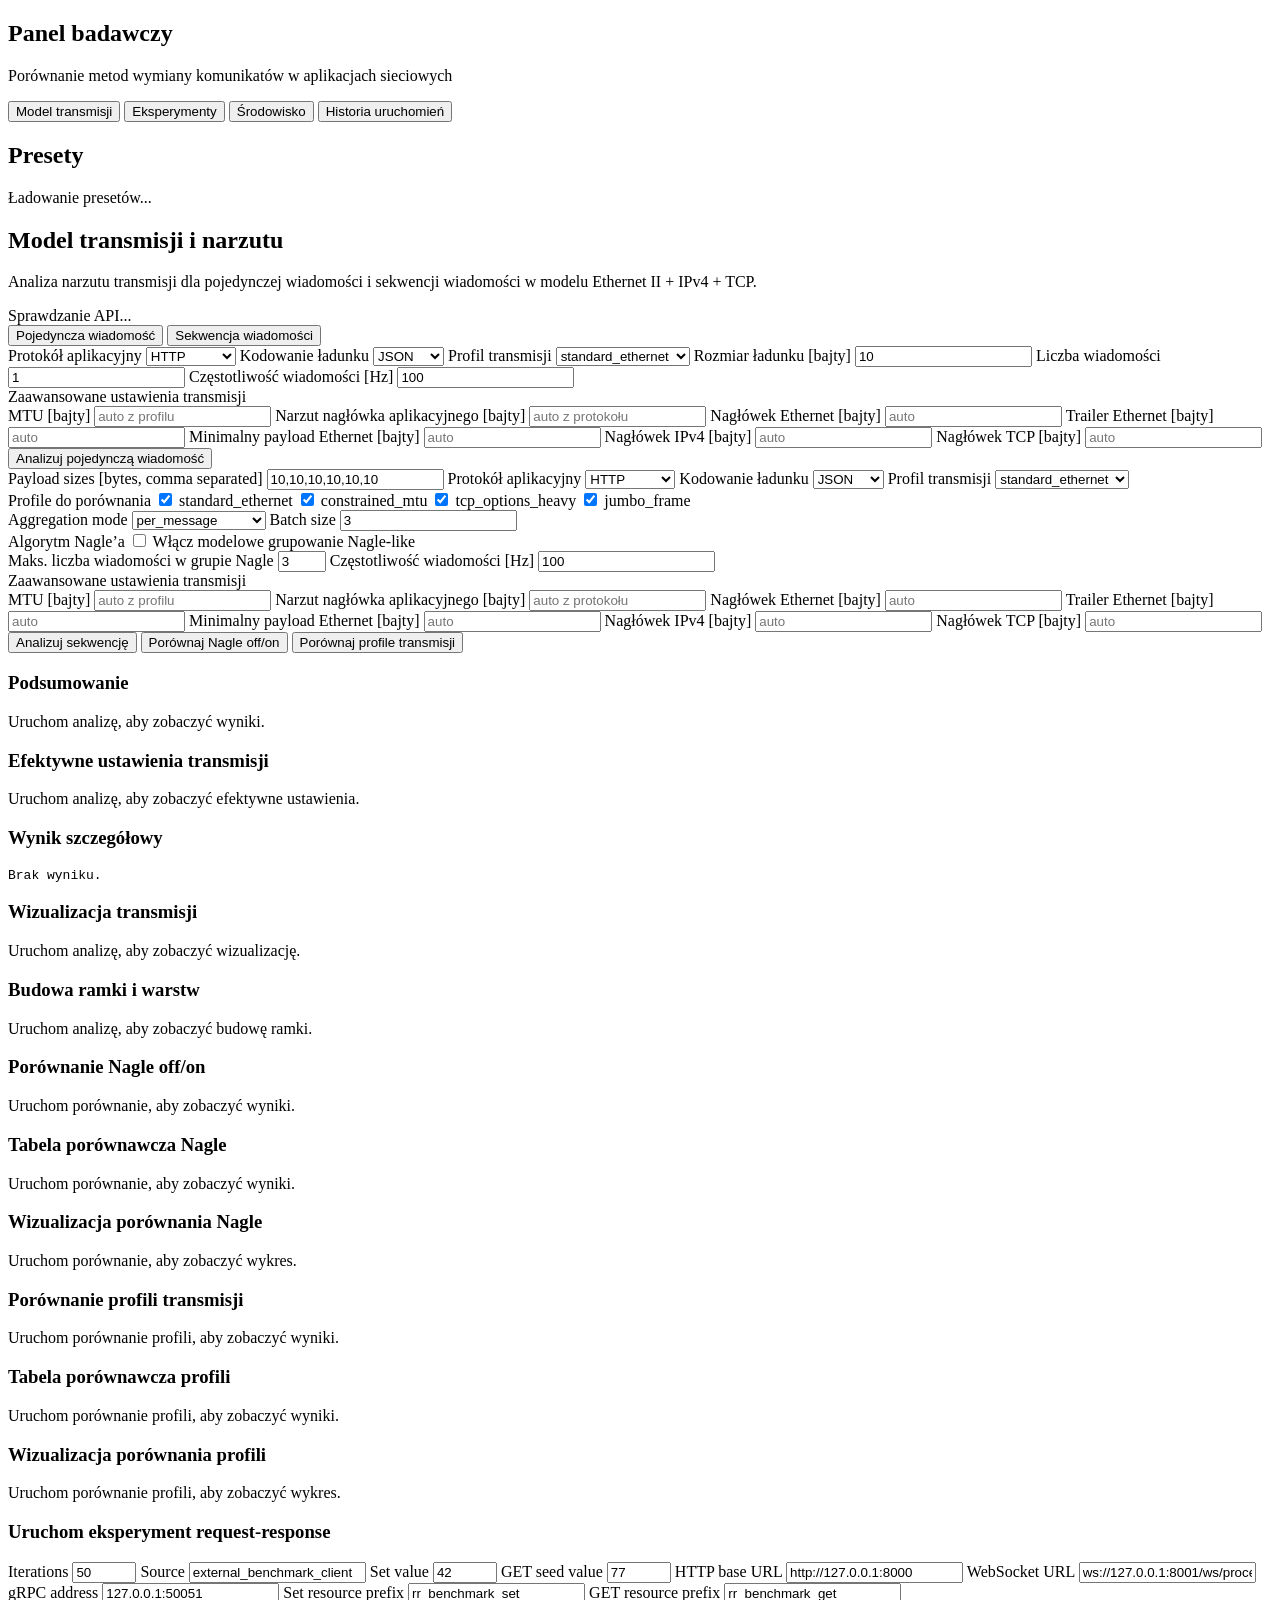
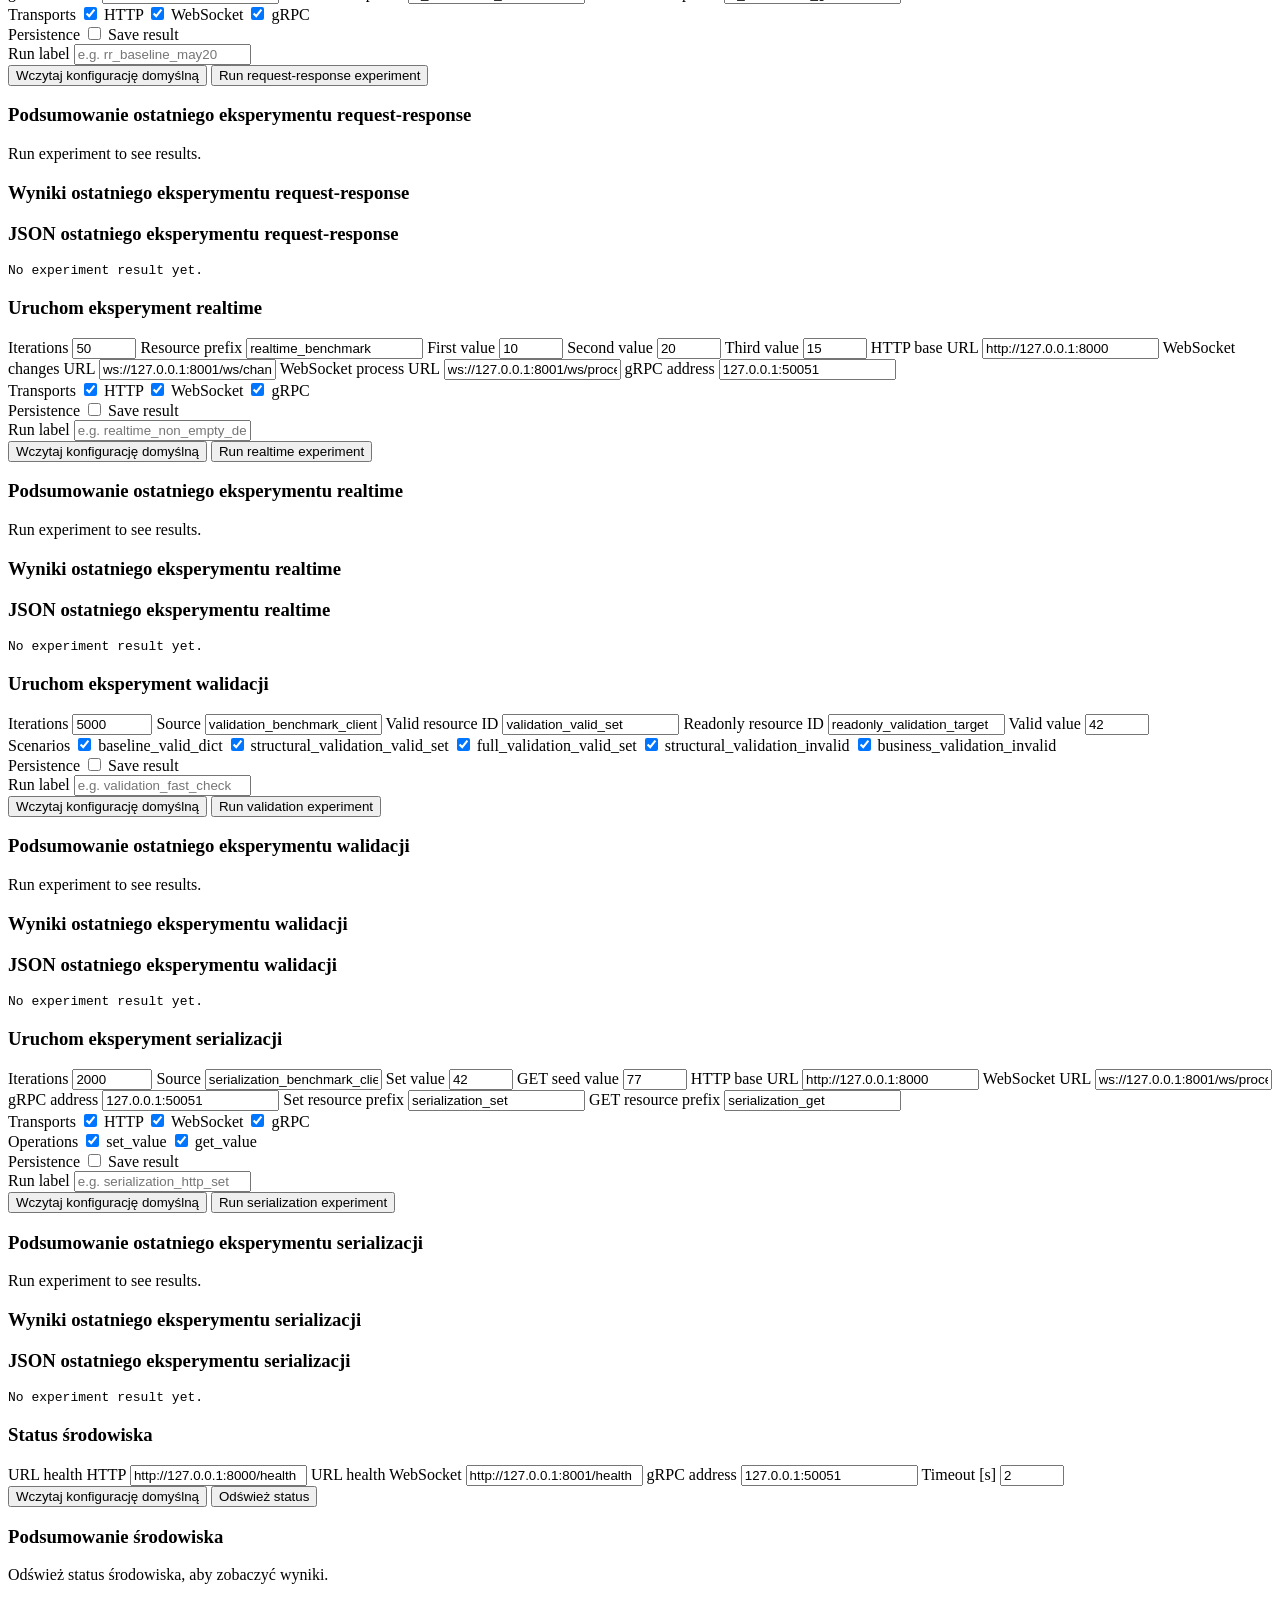
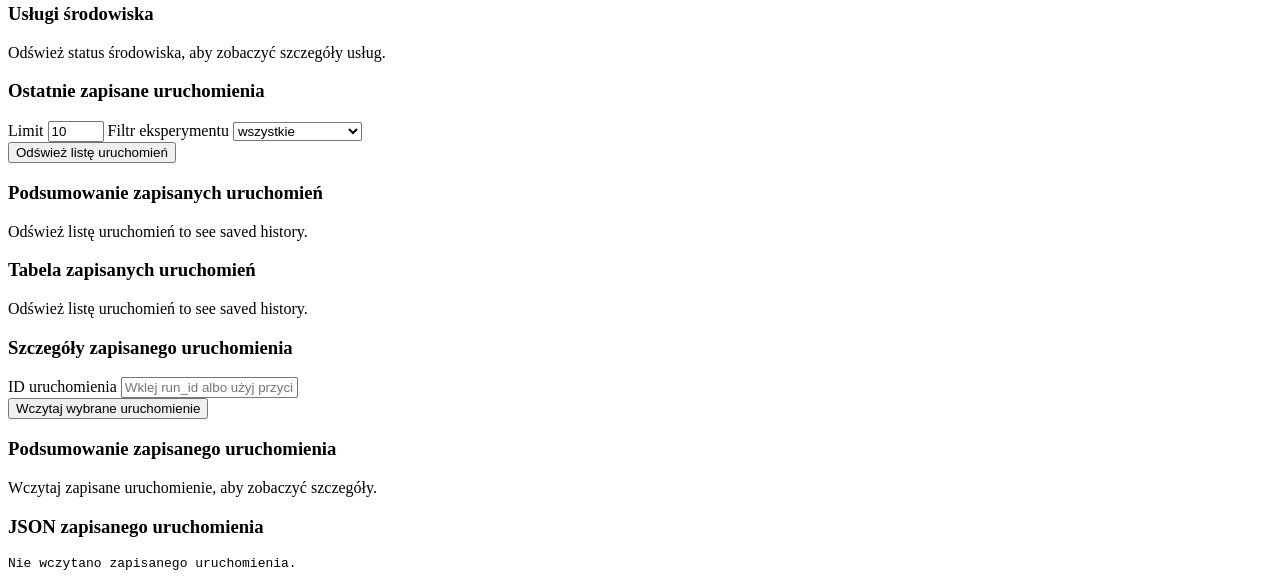
==== commit 18015aa9: "Visual" ====
--- a/app/frontend/static/index.html
+++ b/app/frontend/static/index.html
@@ -145,18 +145,48 @@
 <option value="jumbo_frame">jumbo_frame</option>
 </select>
 </label>
+<div class="checkbox-group wide">
+<span class="checkbox-group-title">Profile do porównania</span>
+<label class="checkbox-inline">
+<input checked="" name="compare_profile_standard_ethernet" type="checkbox"/>
+                    standard_ethernet
+                  </label>
+<label class="checkbox-inline">
+<input checked="" name="compare_profile_constrained_mtu" type="checkbox"/>
+                    constrained_mtu
+                  </label>
+<label class="checkbox-inline">
+<input checked="" name="compare_profile_tcp_options_heavy" type="checkbox"/>
+                    tcp_options_heavy
+                  </label>
+<label class="checkbox-inline">
+<input checked="" name="compare_profile_jumbo_frame" type="checkbox"/>
+                    jumbo_frame
+                  </label>
+</div>
 <label>
                   Aggregation mode
                   <select name="aggregation_mode">
 <option value="per_message">per_message</option>
 <option value="batched">batched</option>
-<option value="nagle_like">nagle_like</option>
+<option value="nagle_like">nagle_like (legacy)</option>
 </select>
 </label>
 <label>
                   Batch size
                   <input min="1" name="batch_size" type="number" value="3"/>
 </label>
+<div class="checkbox-group wide">
+<span class="checkbox-group-title">Algorytm Nagle’a</span>
+<label class="checkbox-inline">
+<input name="nagle_enabled" type="checkbox"/>
+                    Włącz modelowe grupowanie Nagle-like
+                  </label>
+</div>
+<label>
+                  Maks. liczba wiadomości w grupie Nagle
+                  <input max="64" min="1" name="nagle_max_coalesced_messages" type="number" value="3"/>
+</label>
 <label>
                   Częstotliwość wiadomości [Hz]
                   <input min="0.0001" name="message_frequency_hz" step="0.1" type="number" value="100"/>
@@ -192,9 +222,17 @@
                   Nagłówek TCP [bajty]
                   <input min="0" name="tcp_header_size_bytes" placeholder="auto" type="number"/>
 </label>
+<div class="form-actions wide">
 <button class="primary-button" type="submit">
                   Analizuj sekwencję
                 </button>
+<button class="primary-button secondary-button" id="compare-nagle-button" type="button">
+                  Porównaj Nagle off/on
+                </button>
+<button class="primary-button secondary-button" id="compare-profiles-button" type="button">
+                  Porównaj profile transmisji
+                </button>
+</div>
 </form>
 </div>
 </section>
@@ -213,6 +251,54 @@
 <section class="panel">
 <h3>Wynik szczegółowy</h3>
 <pre class="result-box" id="result-json">Brak wyniku.</pre>
+</section>
+<section class="panel">
+<h3>Wizualizacja transmisji</h3>
+<div id="transmission-visualization">
+<div class="summary-card muted">Uruchom analizę, aby zobaczyć wizualizację.</div>
+</div>
+</section>
+<section class="panel">
+<h3>Budowa ramki i warstw</h3>
+<div id="frame-layer-visualization">
+<div class="summary-card muted">Uruchom analizę, aby zobaczyć budowę ramki.</div>
+</div>
+</section>
+<section class="panel hidden" id="nagle-comparison-summary-panel">
+<h3>Porównanie Nagle off/on</h3>
+<div class="summary-grid" id="nagle-comparison-summary">
+<div class="summary-card muted">Uruchom porównanie, aby zobaczyć wyniki.</div>
+</div>
+</section>
+<section class="panel hidden" id="nagle-comparison-table-panel">
+<h3>Tabela porównawcza Nagle</h3>
+<div id="nagle-comparison-table">
+<div class="summary-card muted">Uruchom porównanie, aby zobaczyć wyniki.</div>
+</div>
+</section>
+<section class="panel hidden" id="nagle-comparison-chart-panel">
+<h3>Wizualizacja porównania Nagle</h3>
+<div id="nagle-comparison-chart">
+<div class="summary-card muted">Uruchom porównanie, aby zobaczyć wykres.</div>
+</div>
+</section>
+<section class="panel hidden" id="profile-comparison-summary-panel">
+<h3>Porównanie profili transmisji</h3>
+<div class="summary-grid" id="profile-comparison-summary">
+<div class="summary-card muted">Uruchom porównanie profili, aby zobaczyć wyniki.</div>
+</div>
+</section>
+<section class="panel hidden" id="profile-comparison-table-panel">
+<h3>Tabela porównawcza profili</h3>
+<div id="profile-comparison-table">
+<div class="summary-card muted">Uruchom porównanie profili, aby zobaczyć wyniki.</div>
+</div>
+</section>
+<section class="panel hidden" id="profile-comparison-chart-panel">
+<h3>Wizualizacja porównania profili</h3>
+<div id="profile-comparison-chart">
+<div class="summary-card muted">Uruchom porównanie profili, aby zobaczyć wykres.</div>
+</div>
 </section>
 </section>
 <section class="hidden" id="view-experiments"><section class="panel">
